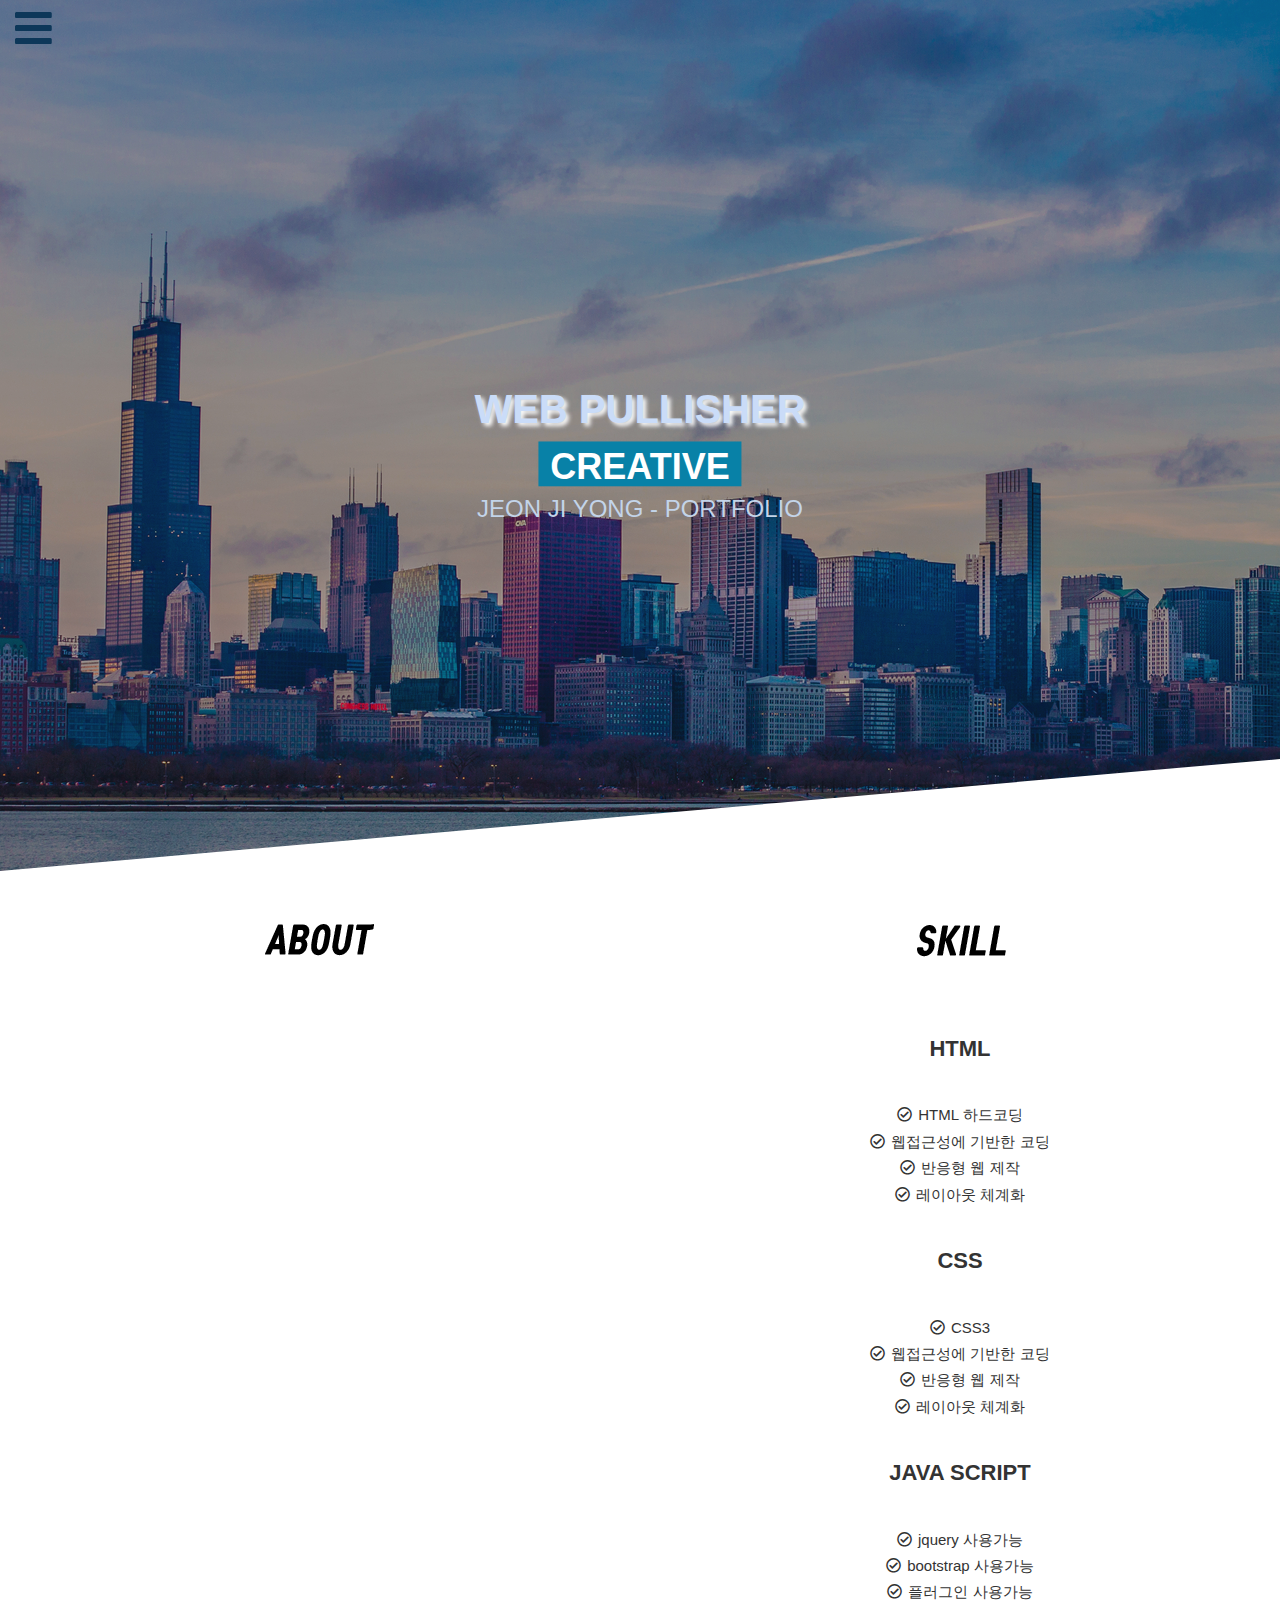
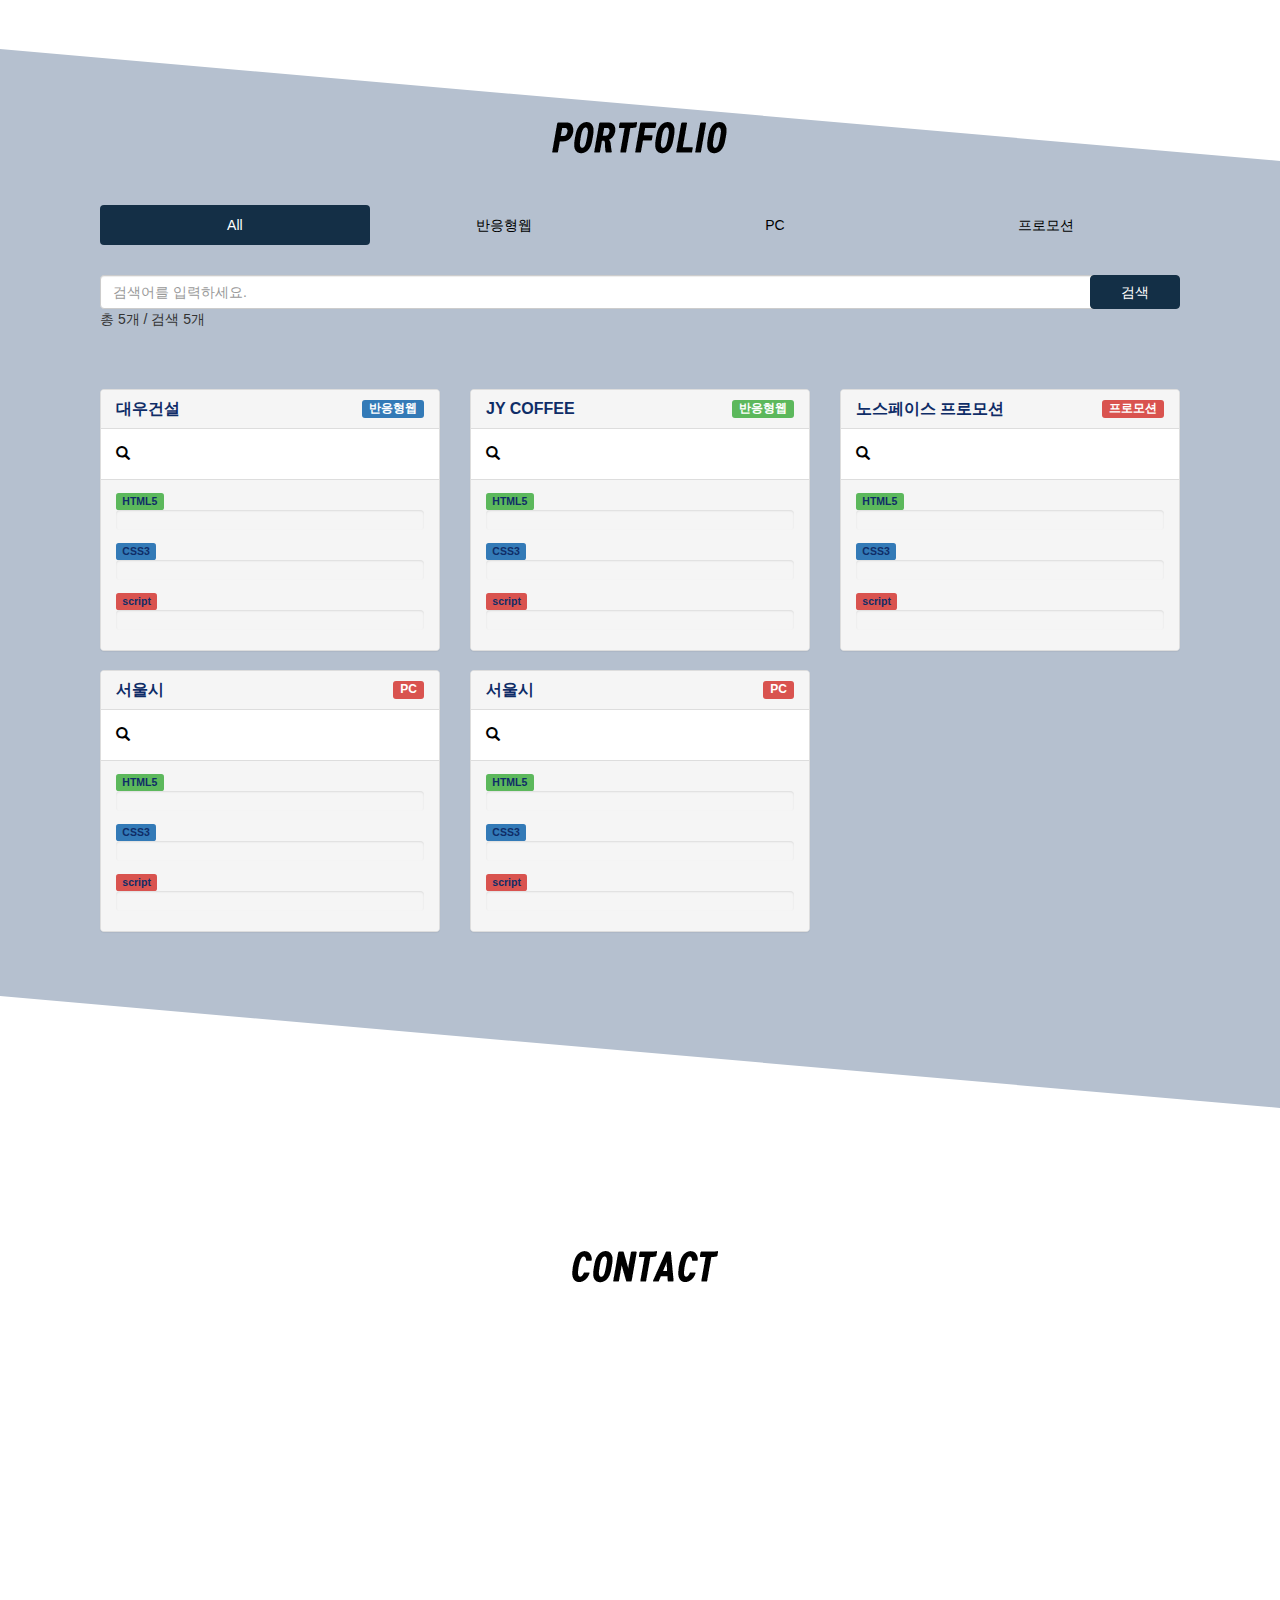
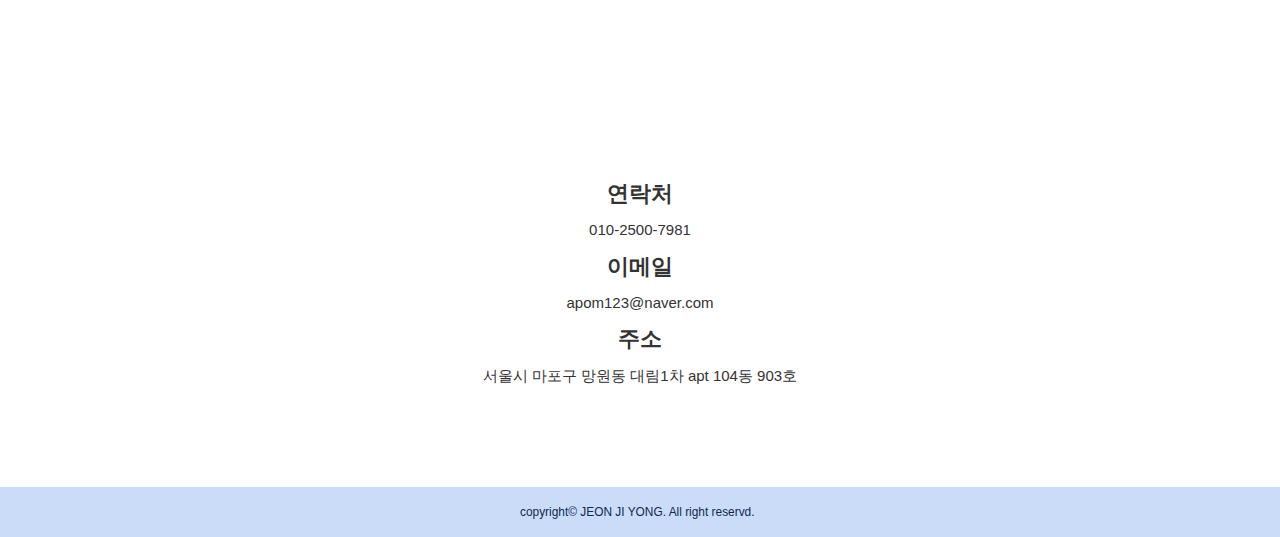
==== main/index.html @ 784a3511 "main-index add" ====
<!DOCTYPE html>
<html>

<head>
  <meta charset="utf-8">
  <meta name="viewport" content="width=device-width, initial-scale=1, minimum-scale=1, maximum-scale=1, user-scalable=no">
  <title>index</title>
  <link href="https://use.fontawesome.com/releases/v5.0.7/css/all.css" rel="stylesheet">
  <link rel="stylesheet" href="https://maxcdn.bootstrapcdn.com/bootstrap/3.3.7/css/bootstrap.min.css">
  <link rel="stylesheet" href="css/simplebar.css">
  <link rel="stylesheet" href="css/vegas.min.css">
  <link rel="stylesheet" href="css/style.css">
  <script src="js/jquery.min.js"></script>
  <script src="https://maxcdn.bootstrapcdn.com/bootstrap/3.3.7/js/bootstrap.min.js"></script>
  <script src="js/simplebar.js"></script>
  <script src="js/vegas.min.js"></script>
  <script src="js/isotope-docs.min.js"></script>
  <script src="js/style.js"></script>
</head>

<body>
  <header class="box">
      <div id="container">
      <h1>web pullisher</h1>
      <div id="flip">
        <div><div>creative</div></div>
        <div><div>stylelish</div></div>
        <div><div>systematic</div></div>
      </div>
      <h3>jeon ji yong - portfolio</h3>
    </div>
    <nav>
      <a href="#" class="menutoggle"><i class="fas fa-bars"><span class="skip">메뉴</span></i></a>
      <img src="images/jjy.png" alt="로고이미지">
      <ul>
        <li><a href="#"><img src="images/nav-1.png" alt="intro"></a></li>
        <li><a href="#"><img src="images/nav-2.png" alt="about"></a></li>
        <li><a href="#"><img src="images/nav-3.png" alt="skill"></a></li>
        <li><a href="#"><img src="images/nav-4.png" alt="portfolio"></a></li>
        <li><a href="#"><img src="images/nav-5.png" alt="contact"></a></li>
      </ul>
    </nav>
  </header>
  <section>
    <article id="about" class="art1">
      <p class="tri1"></p>
      <div class="art1-wrap">
        <div class="left">
          <h1><img src="images/art-1.png" alt="about"></h1>
          <div class="txt">

          </div>
        </div>
        <div class="right">
          <h1><img src="images/art-2.png" alt="skill"></h1>
          <div class="txt">
            <div class="html">
            <p>HTML</p>
              <ul>
                <li><i class="far fa-check-circle"></i>HTML 하드코딩</li>
                <li><i class="far fa-check-circle"></i>웹접근성에 기반한 코딩</li>
                <li><i class="far fa-check-circle"></i>반응형 웹 제작</li>
                <li><i class="far fa-check-circle"></i>레이아웃 체계화</li>
              </ul>
            </div>
            <div class="css">
            <p>CSS</p>
              <ul>
                <li><i class="far fa-check-circle"></i>CSS3</li>
                <li><i class="far fa-check-circle"></i>웹접근성에 기반한 코딩</li>
                <li><i class="far fa-check-circle"></i>반응형 웹 제작</li>
                <li><i class="far fa-check-circle"></i>레이아웃 체계화</li>
              </ul>
            </div>
            <div class="css">
            <p>JAVA SCRIPT</p>
              <ul>
                <li><i class="far fa-check-circle"></i>jquery 사용가능</li>
                <li><i class="far fa-check-circle"></i>bootstrap 사용가능</li>
                <li><i class="far fa-check-circle"></i>플러그인 사용가능</li>
              </ul>
            </div>
          </div>
        </div>
      </div>
    </article>
    <!-- about skill end======================================================  -->
    <article id="portfolio" class="art2">
      <div class="portfolio-wrap">
        <div class="main-text txt0">
          <h1><img src="images/art-3.png" alt="portfolio"></h1>
        </div>
        <!-- 포트폴리오 -->
        <div id="works">
          <ul class="nav nav-pills nav-justified">
            <li class="active" data-sort-value=""><a href="#">All</a></li>
            <li data-sort-value="[data-category=Responsive]"><a href="#">반응형웹</a></li>
            <li data-sort-value="[data-category=PC]"><a href="#">PC</a></li>
            <li data-sort-value="[data-category=promotion]"><a href="#">프로모션</a></li>
          </ul>
          <div class="search-form">
            <div class="wrap">
              <input type="text" class="quicksearch form-control" placeholder="검색어를 입력하세요."/>
            </div>
            <button id="btn-search" class="btn btn-primary">검색</button>
            <div class="count"></div>
          </div>

          <!-- works -->
          <div class="row grid work-wrap">
            <div class="col-xs-12 col-sm-12 col-md-6 col-lg-4 item" data-category="Responsive">
              <div class="panel panel-default">
                <div class="panel-heading">
                  <h3 class="panel-title">
                    <span class="title">대우건설</span>
                    <span class="label-primary label pull-right">반응형웹</span>
                  </h3>
                </div>
                <div class="panel-body">
                  <img src="" alt="" class="img-responsive">
                  <div class="box1">
                    <a href="" class="glyphicon glyphicon-search" data-src="">
                      <span class="sr-only">자세히보기</span>
                    </a>
                  </div>
                </div>
                <div class="panel-footer">
                  <ul class="list-unstyled">
                    <li>
                      <span class="label label-success">HTML5</span>
                      <div class="progress">
                        <div class="progress-bar progress-bar-success progress-bar-striped active" role="progressbar" aria-valuenow="90%" aria-valuemin="0" aria-valuemax="100"></div>
                      </div>
                    </li>
                    <li>
                      <span class="label label-primary">CSS3</span>
                      <div class="progress">
                        <div class="progress-bar progress-bar-primary progress-bar-striped active" role="progressbar" aria-valuenow="90%" aria-valuemin="0" aria-valuemax="100"></div>
                      </div>
                    </li>
                    <li>
                      <span class="label label-danger">script</span>
                      <div class="progress">
                        <div class="progress-bar progress-bar-danger progress-bar-striped active" role="progressbar" aria-valuenow="60%" aria-valuemin="0" aria-valuemax="100"></div>
                      </div>
                    </li>
                  </ul>
                </div>
              </div>
            </div>
            <div class="col-xs-12 col-sm-12 col-md-6 col-lg-4  item" data-category="reponsive">
              <div class="panel panel-default">
                <div class="panel-heading">
                  <h3 class="panel-title">
                    <span class="title">JY COFFEE</span>
                    <span class="label label-success pull-right">반응형웹</span>
                  </h3>
                </div>
                <div class="panel-body">
                  <img src="" alt="" class="img-responsive">
                  <div class="box1">
                    <a href="" class="glyphicon glyphicon-search" data-src="">
                      <span class="sr-only">자세히보기</span>
                    </a>
                  </div>
                </div>
                <div class="panel-footer">
                  <ul class="list-unstyled">
                    <li>
                      <span class="label label-success">HTML5</span>
                      <div class="progress">
                        <div class="progress-bar progress-bar-success progress-bar-striped active" role="progressbar" aria-valuenow="80%" aria-valuemin="0" aria-valuemax="100"></div>
                      </div>
                    </li>
                    <li>
                      <span class="label label-primary">CSS3</span>
                      <div class="progress">
                        <div class="progress-bar progress-bar-primary progress-bar-striped active" role="progressbar" aria-valuenow="80%" aria-valuemin="0" aria-valuemax="100"></div>
                      </div>
                    </li>
                    <li>
                      <span class="label label-danger">script</span>
                      <div class="progress">
                        <div class="progress-bar progress-bar-danger progress-bar-striped active" role="progressbar" aria-valuenow="60%" aria-valuemin="0" aria-valuemax="100"></div>
                      </div>
                    </li>
                  </ul>
                </div>
              </div>
            </div>
            <div class="col-xs-12 col-sm-12 col-md-6 col-lg-4  item" data-category="promotion">
              <div class="panel panel-default">
                <div class="panel-heading">
                  <h3 class="panel-title">
                    <span class="title">노스페이스 프로모션</span>
                    <span class="label label-danger pull-right">프로모션</span>
                  </h3>
                </div>
                <div class="panel-body">
                  <img src="" alt="" class="img-responsive">
                  <div class="box1">
                    <a href="" class="glyphicon glyphicon-search" data-src="">
                      <span class="sr-only">자세히보기</span>
                    </a>
                  </div>
                </div>
                <div class="panel-footer">
                  <ul class="list-unstyled">
                    <li>
                      <span class="label label-success">HTML5</span>
                      <div class="progress">
                        <div class="progress-bar progress-bar-success progress-bar-striped active" role="progressbar" aria-valuenow="100%" aria-valuemin="0" aria-valuemax="100"></div>
                      </div>
                    </li>
                    <li>
                      <span class="label label-primary">CSS3</span>
                      <div class="progress">
                        <div class="progress-bar progress-bar-primary progress-bar-striped active" role="progressbar" aria-valuenow="100%" aria-valuemin="0" aria-valuemax="100"></div>
                      </div>
                    </li>
                    <li>
                      <span class="label label-danger">script</span>
                      <div class="progress">
                        <div class="progress-bar progress-bar-danger progress-bar-striped active" role="progressbar" aria-valuenow="50%" aria-valuemin="0" aria-valuemax="100"></div>
                      </div>
                    </li>
                  </ul>
                </div>
              </div>
            </div>
            <div class="col-xs-12 col-sm-12 col-md-6 col-lg-4  item" data-category="PC">
              <div class="panel panel-default">
                <div class="panel-heading">
                  <h3 class="panel-title">
                    <span class="title">서울시</span>
                    <span class="label label-danger pull-right">PC</span>
                  </h3>
                </div>
                <div class="panel-body">
                  <img src="" alt="" class="img-responsive">
                  <div class="box1">
                    <a href="" class="glyphicon glyphicon-search" data-src="">
                      <span class="sr-only">자세히보기</span>
                    </a>
                  </div>
                </div>
                <div class="panel-footer">
                  <ul class="list-unstyled">
                    <li>
                      <span class="label label-success">HTML5</span>
                      <div class="progress">
                        <div class="progress-bar progress-bar-success progress-bar-striped active" role="progressbar" aria-valuenow="80%" aria-valuemin="0" aria-valuemax="100"></div>
                      </div>
                    </li>
                    <li>
                      <span class="label label-primary">CSS3</span>
                      <div class="progress">
                        <div class="progress-bar progress-bar-primary progress-bar-striped active" role="progressbar" aria-valuenow="100%" aria-valuemin="0" aria-valuemax="100"></div>
                      </div>
                    </li>
                    <li>
                      <span class="label label-danger">script</span>
                      <div class="progress">
                        <div class="progress-bar progress-bar-danger progress-bar-striped active" role="progressbar" aria-valuenow="60%" aria-valuemin="0" aria-valuemax="100"></div>
                      </div>
                    </li>
                  </ul>
                </div>
              </div>
            </div>
            <div class="col-xs-12 col-sm-12 col-md-6 col-lg-4  item" data-category="PC">
              <div class="panel panel-default">
                <div class="panel-heading">
                  <h3 class="panel-title">
                    <span class="title">서울시</span>
                    <span class="label label-danger pull-right">PC</span>
                  </h3>
                </div>
                <div class="panel-body">
                  <img src="" alt="" class="img-responsive">
                  <div class="box1">
                    <a href="" class="glyphicon glyphicon-search" data-src="">
                      <span class="sr-only">자세히보기</span>
                    </a>
                  </div>
                </div>
                <div class="panel-footer">
                  <ul class="list-unstyled">
                    <li>
                      <span class="label label-success">HTML5</span>
                      <div class="progress">
                        <div class="progress-bar progress-bar-success progress-bar-striped active" role="progressbar" aria-valuenow="80%" aria-valuemin="0" aria-valuemax="100"></div>
                      </div>
                    </li>
                    <li>
                      <span class="label label-primary">CSS3</span>
                      <div class="progress">
                        <div class="progress-bar progress-bar-primary progress-bar-striped active" role="progressbar" aria-valuenow="100%" aria-valuemin="0" aria-valuemax="100"></div>
                      </div>
                    </li>
                    <li>
                      <span class="label label-danger">script</span>
                      <div class="progress">
                        <div class="progress-bar progress-bar-danger progress-bar-striped active" role="progressbar" aria-valuenow="60%" aria-valuemin="0" aria-valuemax="100"></div>
                      </div>
                    </li>
                  </ul>
                </div>
              </div>
            </div>
          </div>
        </div>
        </div>
      </div>
    </article>
    <!-- portfolio end======================================================  -->
    <article id="contacc" class="box art3">
      <div class="main-text">
        <h1><img src="images/art-4.png" alt="contact"></h1>
      </div>
      <div class="e-mail">
        <!-- <script src="https://www.powr.io/powr.js?external-type=html"></script>
        <div class="powr-contact-form" id="8d7d68c0_1520833684"></div> -->
      </div>
       <div class="detail">
         <dl>
           <dt>연락처</dt>
           <dd>010-2500-7981</dd>
           <dt>이메일</dt>
           <dd>apom123@naver.com</dd>
           <dt>주소</dt>
           <dd>서울시 마포구 망원동 대림1차 apt 104동 903호</dd>
         </dl>
      </div>
    </article>
  </section>
    <footer>
      <small>
      copyright&copy; JEON JI YONG. All right reservd.
      </small>
    </footer>
</body>

</html>
---- main/css/simplebar.css ----
/*!
 * 
 *         SimpleBar.js - v2.5.1
 *         Scrollbars, simpler.
 *         https://grsmto.github.io/simplebar/
 *         
 *         Made by Adrien Grsmto from a fork by Jonathan Nicol
 *         Under MIT License
 *       
 */
[data-simplebar] {
    position: relative;
    z-index: 0;
    overflow: hidden;
    -webkit-overflow-scrolling: touch; /* Trigger native scrolling for mobile, if not supported, plugin is used. */
}

[data-simplebar="init"] {
    display: -webkit-box;
    display: -ms-flexbox;
    display: flex;
}

.simplebar-scroll-content {
    overflow-x: hidden;
    overflow-y: scroll;
    min-width: 100%;
    -webkit-box-sizing: content-box;
            box-sizing: content-box;
}

.simplebar-content {
    overflow-x: scroll;
    overflow-y: hidden;
    -webkit-box-sizing: border-box;
            box-sizing: border-box;
    min-height: 100%;
}

.simplebar-track {
    z-index: 1;
    position: absolute;
    right: 0;
    bottom: 0;
    width: 11px;
}

.simplebar-scrollbar {
    position: absolute;
    right: 2px;
    border-radius: 7px;
    min-height: 10px;
    width: 7px;
    opacity: 0;
    -webkit-transition: opacity 0.2s linear;
    transition: opacity 0.2s linear;
    background: black;
    background-clip: padding-box;
}

.simplebar-track:hover .simplebar-scrollbar {
    /* When hovered, remove all transitions from drag handle */
    opacity: 0.5;
    -webkit-transition: opacity 0 linear;
    transition: opacity 0 linear;
}

.simplebar-track .simplebar-scrollbar.visible {
    opacity: 0.5;
}

.simplebar-track.horizontal {
    left: 0;
    width: auto;
    height: 11px;
}

.simplebar-track.vertical {
    top: 0;
}

.horizontal.simplebar-track .simplebar-scrollbar {
    right: auto;
    top: 2px;
    height: 7px;
    min-height: 0;
    min-width: 10px;
    width: auto;
}
---- main/css/vegas.min.css ----
.vegas-overlay,.vegas-slide,.vegas-slide-inner,.vegas-timer,.vegas-wrapper{position:absolute;top:0;left:0;bottom:0;right:0;overflow:hidden;border:none;padding:0;margin:0}.vegas-overlay{opacity:.5;background:url(overlays/02.png) center center}.vegas-timer{top:auto;bottom:0;height:2px}.vegas-timer-progress{width:0;height:100%;background:#fff;-webkit-transition:width ease-out;transition:width ease-out}.vegas-timer-running .vegas-timer-progress{width:100%}.vegas-slide,.vegas-slide-inner{margin:0;padding:0;background:center center no-repeat;-webkit-transform:translateZ(0);transform:translateZ(0);will-change:transform,opacity}body .vegas-container{overflow:hidden!important;position:relative}.vegas-video{min-width:100%;min-height:100%;width:auto;height:auto}body.vegas-container{overflow:auto;position:static;z-index:-2}body.vegas-container>.vegas-overlay,body.vegas-container>.vegas-slide,body.vegas-container>.vegas-timer{position:fixed;z-index:-1}:root body.vegas-container>.vegas-overlay,:root body.vegas-container>.vegas-slide,_::full-page-media,_:future{bottom:-76px}.vegas-transition-blur,.vegas-transition-blur2{opacity:0;-webkit-filter:blur(32px);filter:blur(32px)}.vegas-transition-blur-in,.vegas-transition-blur2-in{opacity:1;-webkit-filter:blur(0);filter:blur(0)}.vegas-transition-blur2-out{opacity:0}.vegas-transition-burn,.vegas-transition-burn2{opacity:0;-webkit-filter:contrast(1000%) saturate(1000%);filter:contrast(1000%) saturate(1000%)}.vegas-transition-burn-in,.vegas-transition-burn2-in{opacity:1;-webkit-filter:contrast(100%) saturate(100%);filter:contrast(100%) saturate(100%)}.vegas-transition-burn2-out{opacity:0;-webkit-filter:contrast(1000%) saturate(1000%);filter:contrast(1000%) saturate(1000%)}.vegas-transition-fade,.vegas-transition-fade2{opacity:0}.vegas-transition-fade-in,.vegas-transition-fade2-in{opacity:1}.vegas-transition-fade2-out{opacity:0}.vegas-transition-flash,.vegas-transition-flash2{opacity:0;-webkit-filter:brightness(25);filter:brightness(25)}.vegas-transition-flash-in,.vegas-transition-flash2-in{opacity:1;-webkit-filter:brightness(1);filter:brightness(1)}.vegas-transition-flash2-out{opacity:0;-webkit-filter:brightness(25);filter:brightness(25)}.vegas-transition-negative,.vegas-transition-negative2{opacity:0;-webkit-filter:invert(100%);filter:invert(100%)}.vegas-transition-negative-in,.vegas-transition-negative2-in{opacity:1;-webkit-filter:invert(0);filter:invert(0)}.vegas-transition-negative2-out{opacity:0;-webkit-filter:invert(100%);filter:invert(100%)}.vegas-transition-slideDown,.vegas-transition-slideDown2{-webkit-transform:translateY(-100%);transform:translateY(-100%)}.vegas-transition-slideDown-in,.vegas-transition-slideDown2-in{-webkit-transform:translateY(0);transform:translateY(0)}.vegas-transition-slideDown2-out{-webkit-transform:translateY(100%);transform:translateY(100%)}.vegas-transition-slideLeft,.vegas-transition-slideLeft2{-webkit-transform:translateX(100%);transform:translateX(100%)}.vegas-transition-slideLeft-in,.vegas-transition-slideLeft2-in{-webkit-transform:translateX(0);transform:translateX(0)}.vegas-transition-slideLeft2-out,.vegas-transition-slideRight,.vegas-transition-slideRight2{-webkit-transform:translateX(-100%);transform:translateX(-100%)}.vegas-transition-slideRight-in,.vegas-transition-slideRight2-in{-webkit-transform:translateX(0);transform:translateX(0)}.vegas-transition-slideRight2-out{-webkit-transform:translateX(100%);transform:translateX(100%)}.vegas-transition-slideUp,.vegas-transition-slideUp2{-webkit-transform:translateY(100%);transform:translateY(100%)}.vegas-transition-slideUp-in,.vegas-transition-slideUp2-in{-webkit-transform:translateY(0);transform:translateY(0)}.vegas-transition-slideUp2-out{-webkit-transform:translateY(-100%);transform:translateY(-100%)}.vegas-transition-swirlLeft,.vegas-transition-swirlLeft2{-webkit-transform:scale(2) rotate(35deg);transform:scale(2) rotate(35deg);opacity:0}.vegas-transition-swirlLeft-in,.vegas-transition-swirlLeft2-in{-webkit-transform:scale(1) rotate(0);transform:scale(1) rotate(0);opacity:1}.vegas-transition-swirlLeft2-out,.vegas-transition-swirlRight,.vegas-transition-swirlRight2{-webkit-transform:scale(2) rotate(-35deg);transform:scale(2) rotate(-35deg);opacity:0}.vegas-transition-swirlRight-in,.vegas-transition-swirlRight2-in{-webkit-transform:scale(1) rotate(0);transform:scale(1) rotate(0);opacity:1}.vegas-transition-swirlRight2-out{-webkit-transform:scale(2) rotate(35deg);transform:scale(2) rotate(35deg);opacity:0}.vegas-transition-zoomIn,.vegas-transition-zoomIn2{-webkit-transform:scale(0);transform:scale(0);opacity:0}.vegas-transition-zoomIn-in,.vegas-transition-zoomIn2-in{-webkit-transform:scale(1);transform:scale(1);opacity:1}.vegas-transition-zoomIn2-out,.vegas-transition-zoomOut,.vegas-transition-zoomOut2{-webkit-transform:scale(2);transform:scale(2);opacity:0}.vegas-transition-zoomOut-in,.vegas-transition-zoomOut2-in{-webkit-transform:scale(1);transform:scale(1);opacity:1}.vegas-transition-zoomOut2-out{-webkit-transform:scale(0);transform:scale(0);opacity:0}.vegas-animation-kenburns{-webkit-animation:kenburns ease-out;animation:kenburns ease-out}@-webkit-keyframes kenburns{0%{-webkit-transform:scale(1.5);transform:scale(1.5)}100%{-webkit-transform:scale(1);transform:scale(1)}}@keyframes kenburns{0%{-webkit-transform:scale(1.5);transform:scale(1.5)}100%{-webkit-transform:scale(1);transform:scale(1)}}.vegas-animation-kenburnsDownLeft{-webkit-animation:kenburnsDownLeft ease-out;animation:kenburnsDownLeft ease-out}@-webkit-keyframes kenburnsDownLeft{0%{-webkit-transform:scale(1.5) translate(10%,-10%);transform:scale(1.5) translate(10%,-10%)}100%{-webkit-transform:scale(1) translate(0,0);transform:scale(1) translate(0,0)}}@keyframes kenburnsDownLeft{0%{-webkit-transform:scale(1.5) translate(10%,-10%);transform:scale(1.5) translate(10%,-10%)}100%{-webkit-transform:scale(1) translate(0,0);transform:scale(1) translate(0,0)}}.vegas-animation-kenburnsDownRight{-webkit-animation:kenburnsDownRight ease-out;animation:kenburnsDownRight ease-out}@-webkit-keyframes kenburnsDownRight{0%{-webkit-transform:scale(1.5) translate(-10%,-10%);transform:scale(1.5) translate(-10%,-10%)}100%{-webkit-transform:scale(1) translate(0,0);transform:scale(1) translate(0,0)}}@keyframes kenburnsDownRight{0%{-webkit-transform:scale(1.5) translate(-10%,-10%);transform:scale(1.5) translate(-10%,-10%)}100%{-webkit-transform:scale(1) translate(0,0);transform:scale(1) translate(0,0)}}.vegas-animation-kenburnsDown{-webkit-animation:kenburnsDown ease-out;animation:kenburnsDown ease-out}@-webkit-keyframes kenburnsDown{0%{-webkit-transform:scale(1.5) translate(0,-10%);transform:scale(1.5) translate(0,-10%)}100%{-webkit-transform:scale(1) translate(0,0);transform:scale(1) translate(0,0)}}@keyframes kenburnsDown{0%{-webkit-transform:scale(1.5) translate(0,-10%);transform:scale(1.5) translate(0,-10%)}100%{-webkit-transform:scale(1) translate(0,0);transform:scale(1) translate(0,0)}}.vegas-animation-kenburnsLeft{-webkit-animation:kenburnsLeft ease-out;animation:kenburnsLeft ease-out}@-webkit-keyframes kenburnsLeft{0%{-webkit-transform:scale(1.5) translate(10%,0);transform:scale(1.5) translate(10%,0)}100%{-webkit-transform:scale(1) translate(0,0);transform:scale(1) translate(0,0)}}@keyframes kenburnsLeft{0%{-webkit-transform:scale(1.5) translate(10%,0);transform:scale(1.5) translate(10%,0)}100%{-webkit-transform:scale(1) translate(0,0);transform:scale(1) translate(0,0)}}.vegas-animation-kenburnsRight{-webkit-animation:kenburnsRight ease-out;animation:kenburnsRight ease-out}@-webkit-keyframes kenburnsRight{0%{-webkit-transform:scale(1.5) translate(-10%,0);transform:scale(1.5) translate(-10%,0)}100%{-webkit-transform:scale(1) translate(0,0);transform:scale(1) translate(0,0)}}@keyframes kenburnsRight{0%{-webkit-transform:scale(1.5) translate(-10%,0);transform:scale(1.5) translate(-10%,0)}100%{-webkit-transform:scale(1) translate(0,0);transform:scale(1) translate(0,0)}}.vegas-animation-kenburnsUpLeft{-webkit-animation:kenburnsUpLeft ease-out;animation:kenburnsUpLeft ease-out}@-webkit-keyframes kenburnsUpLeft{0%{-webkit-transform:scale(1.5) translate(10%,10%);transform:scale(1.5) translate(10%,10%)}100%{-webkit-transform:scale(1) translate(0,0);transform:scale(1) translate(0,0)}}@keyframes kenburnsUpLeft{0%{-webkit-transform:scale(1.5) translate(10%,10%);transform:scale(1.5) translate(10%,10%)}100%{-webkit-transform:scale(1) translate(0,0);transform:scale(1) translate(0,0)}}.vegas-animation-kenburnsUpRight{-webkit-animation:kenburnsUpRight ease-out;animation:kenburnsUpRight ease-out}@-webkit-keyframes kenburnsUpRight{0%{-webkit-transform:scale(1.5) translate(-10%,10%);transform:scale(1.5) translate(-10%,10%)}100%{-webkit-transform:scale(1) translate(0,0);transform:scale(1) translate(0,0)}}@keyframes kenburnsUpRight{0%{-webkit-transform:scale(1.5) translate(-10%,10%);transform:scale(1.5) translate(-10%,10%)}100%{-webkit-transform:scale(1) translate(0,0);transform:scale(1) translate(0,0)}}.vegas-animation-kenburnsUp{-webkit-animation:kenburnsUp ease-out;animation:kenburnsUp ease-out}@-webkit-keyframes kenburnsUp{0%{-webkit-transform:scale(1.5) translate(0,10%);transform:scale(1.5) translate(0,10%)}100%{-webkit-transform:scale(1) translate(0,0);transform:scale(1) translate(0,0)}}@keyframes kenburnsUp{0%{-webkit-transform:scale(1.5) translate(0,10%);transform:scale(1.5) translate(0,10%)}100%{-webkit-transform:scale(1) translate(0,0);transform:scale(1) translate(0,0)}}
/*# sourceMappingURL=vegas.min.css.map */
---- main/css/style.css ----
/* common==================================================================== */
*{margin: 0; padding: 0;}
li{list-style: none;}
a{text-decoration: none; list-style: none; color: #000;}
.skip{font-size: 0;text-indent: -99999px;position: absolute;left: -99999px;}
.box{height: 100vh;}
.main-text{
 position: absolute;
 left: 50%;
 transform: translateX(-50%);
 top: 30px;
}
dd{margin: 0;}
/* header================================================================ */
header{background-image:url(../images/bg5.jpg);}
header::before{
  content:'';
  position: absolute;
  top: 0;
  left: 0;
  bottom: 0;
  right: 0;
  background: rgba(19, 20, 20, 0.30);
}
header .menutoggle{
    font-size: 3em;
    color: #0d3759;
    position: absolute;
    left: 315px;}
header h1{
    font-weight: bold;
    font-size: 40px;
    color: #cadcf8;
    text-shadow: 3px 3px 4px #fff;}
header h3{color: #c3d4e9;margin-top: 5px;}

header nav{
  position: fixed;
  height: 100vh;
  width: 300px;
  background: #ebedf2;
  z-index: 101;
  margin-left: -300px;
}
#container {
  color:#999;
  text-transform: uppercase;
  font-size:36px;
  font-weight:bold;
  /* padding-top:200px; */
  position: absolute;
  top: 50%;
  left: 50%;
  transform: translate(-50%,-50%);
  /* width:100%;
  bottom:45%; */
  display:block;
  text-align: center;
}

#flip {
  height:50px;
  overflow:hidden;
}

#flip > div > div {
  color:#fff;
  padding:0px 12px;
  height:45px;
  margin-bottom:45px;
  display:inline-block;
}

#flip div:first-child {
  animation: show 5s linear infinite;
}

#flip div div {
  background:#1a3a70;
}
#flip div:first-child div {
  background:#0881a7;
}
#flip div:last-child div {
  background:#185fd9;
}

@keyframes show {
  0% {margin-top:-270px;}
  5% {margin-top:-180px;}
  33% {margin-top:-180px;}
  38% {margin-top:-90px;}
  66% {margin-top:-90px;}
  71% {margin-top:0px;}
  99.99% {margin-top:0px;}
  100% {margin-top:-270px;}
}

header nav > img{
  position: absolute;
  left: 50%;
  transform: translateX(-50%);
  top: 130px;
}
header nav ul{
  text-align: center;
  position: relative;
    top: 30%;
  }
header nav ul li{height: 80px; line-height: 80px;}
.toggle{margin-left: 0px;}

/* header end=============================================================== */

/* about skill  ===================================================================*/
.art1{position: relative;
   transform: skewY(-5deg) translateY(-95px);
    background: #fff;
  }
/* .tri1{ z-index: 100; background: url(../images/bgtop1.png) no-repeat;} */
.art1 .art1-wrap{overflow-x: hidden; text-align: center; transform: skewY(5deg);}
.art1 .art1-wrap h1{margin-top: 100px;}
.art1 .art1-wrap .left{float: left; width: 50%; height: 100vh;}
.art1 .art1-wrap .right{float: left; width: 50%; height: 100vh;}
.art1 .art1-wrap .right .txt{margin-top: 70px;}
.art1 .art1-wrap .right .txt div p{font-size: 22px; font-weight: bold;}
.art1 .art1-wrap .right .txt ul{margin: 40px 0 40px 0;}
.art1 .art1-wrap .right .txt ul li{font-size: 15px; margin-bottom:5px;}
.art1 .art1-wrap .right .txt ul li i{margin-right: 6px;}
/* about end=================================================================*/

/* fortfolio  ===============================================================*/
.art2{position: relative; background: #b5c0cf;; transform:skewY(5deg) translateY(-135px)}
.portfolio-wrap{width: 100%; height: 100%; transform: skewY(-5deg);}
.txt0{top: -10px;}
.nav-pills>li.active>a, .nav-pills>li.active>a:focus, .nav-pills>li.active>a:hover{background-color: #142f46;}
.btn-primary {
    color: #fff;
    background-color: #132f46;
    border-color: #132f46;
}
#works{padding: 100px; margin-top: 30px;}
.search-form{position: relative; margin-top: 30px;}
.search-form #btn-search{position: absolute; z-index: 10; top: 0; right: 0;}
.work-wrap{padding-top: 60px;}
.work-wrap .item span:nth-of-type(1){font-weight: bold; color: #0f2d67;}
.progress{margin-bottom: 10px;}
.btn{padding: 6px 30px;}
.form-control{padding-right: 100px;}
/* fortfolio end=============================================================*/

/* contacc  =================================================================*/
.art3{position: relative;}
.art3 .detail{
  position: absolute;
  bottom: 9%;
  left: 50%;
  transform: translateX(-50%);
}
.art3 .email{position: absolute; top: 50%; left: 50%; transform: translate(-50%,-50%);}
.art3 .detail dl{text-align: center;}
.art3 .detail dl dt{font-size: 22px;}
.art3 .detail dl dd{font-size: 15px; margin: 10px 0;}
/* contacc end===============================================================*/

/* footer====================================================================*/
footer{height: 50px; background: #cadcf8;}
footer small{
    color: #0f2a4e;
    width: 240px;
    margin: auto;
    display: block;
    line-height: 50px;
  }
/* footer end-===============================================================*/


/* 미디어 쿼리  */
@media (max-width: 768px){
  .art1{position: relative;}
  .art1 .art1-wrap{overflow-x: hidden; text-align: center;}
  .art1 .art1-wrap h1{margin-top: 55px;}
  .art1 .art1-wrap .left{float: inherit; width: 100%; height: 100vh;}



  .art1 .art1-wrap .right{float: inherit; width: 100%; height: 100vh;}
  .art1 .art1-wrap .right .txt{margin-top: 70px;}
  .art1 .art1-wrap .right .txt div p{font-size: 22px; font-weight: bold;}
  .art1 .art1-wrap .right .txt ul{margin: 40px 0 40px 0;}
  .art1 .art1-wrap .right .txt ul li{font-size: 15px; margin-bottom:5px;}
  .art1 .art1-wrap .right .txt ul li i{margin-right: 6px;}


}
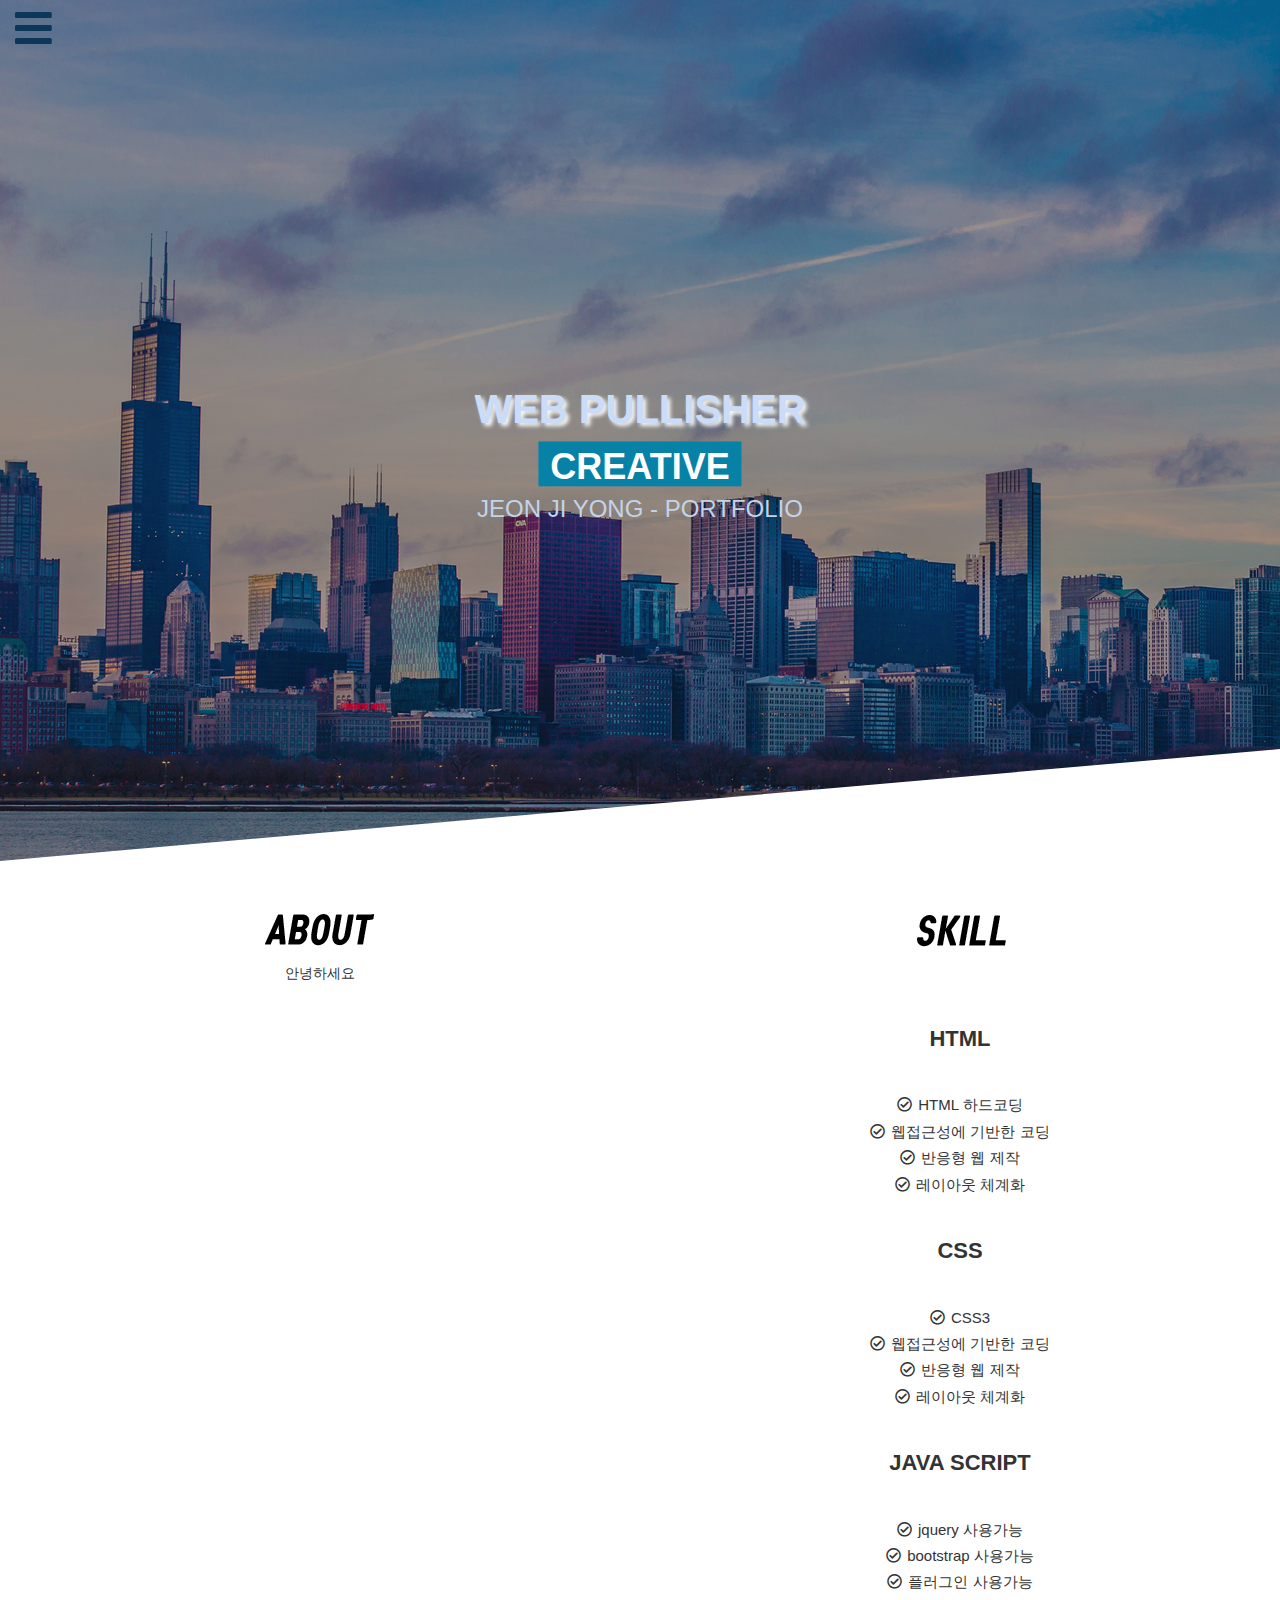
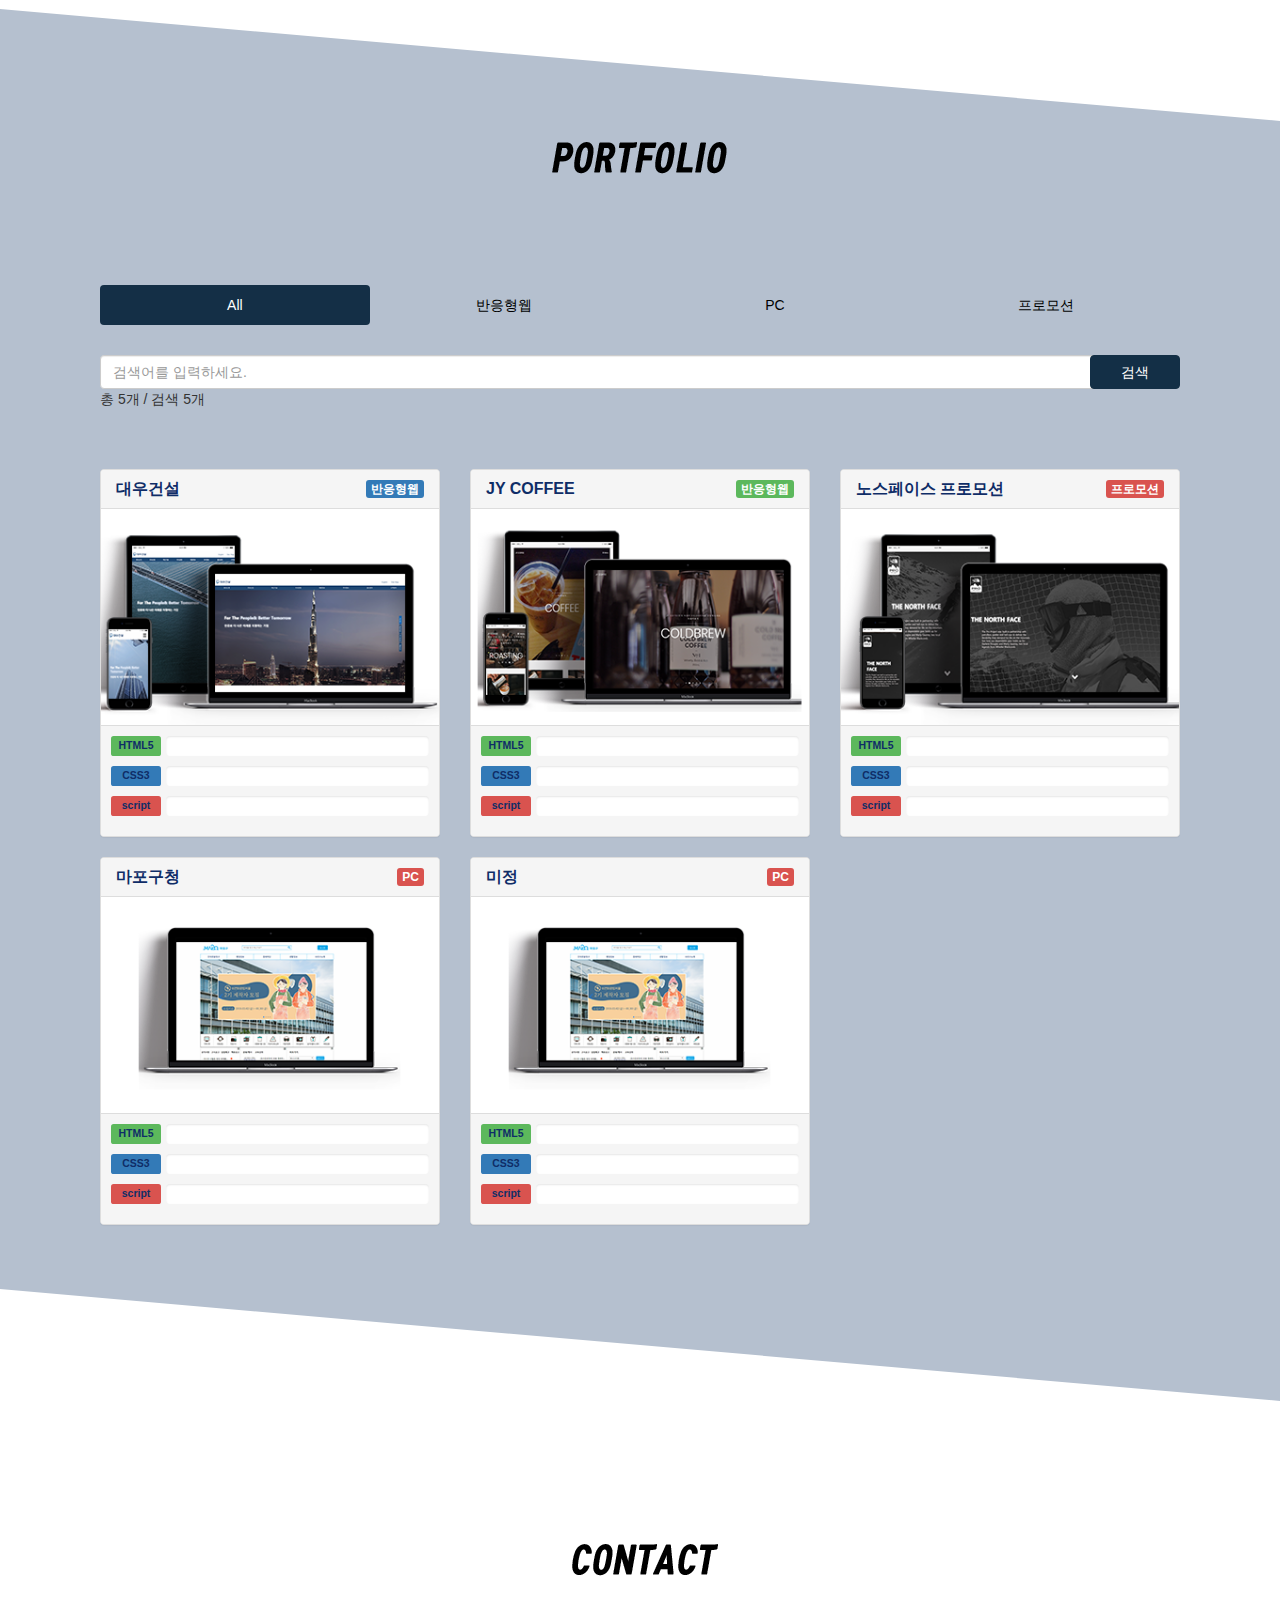
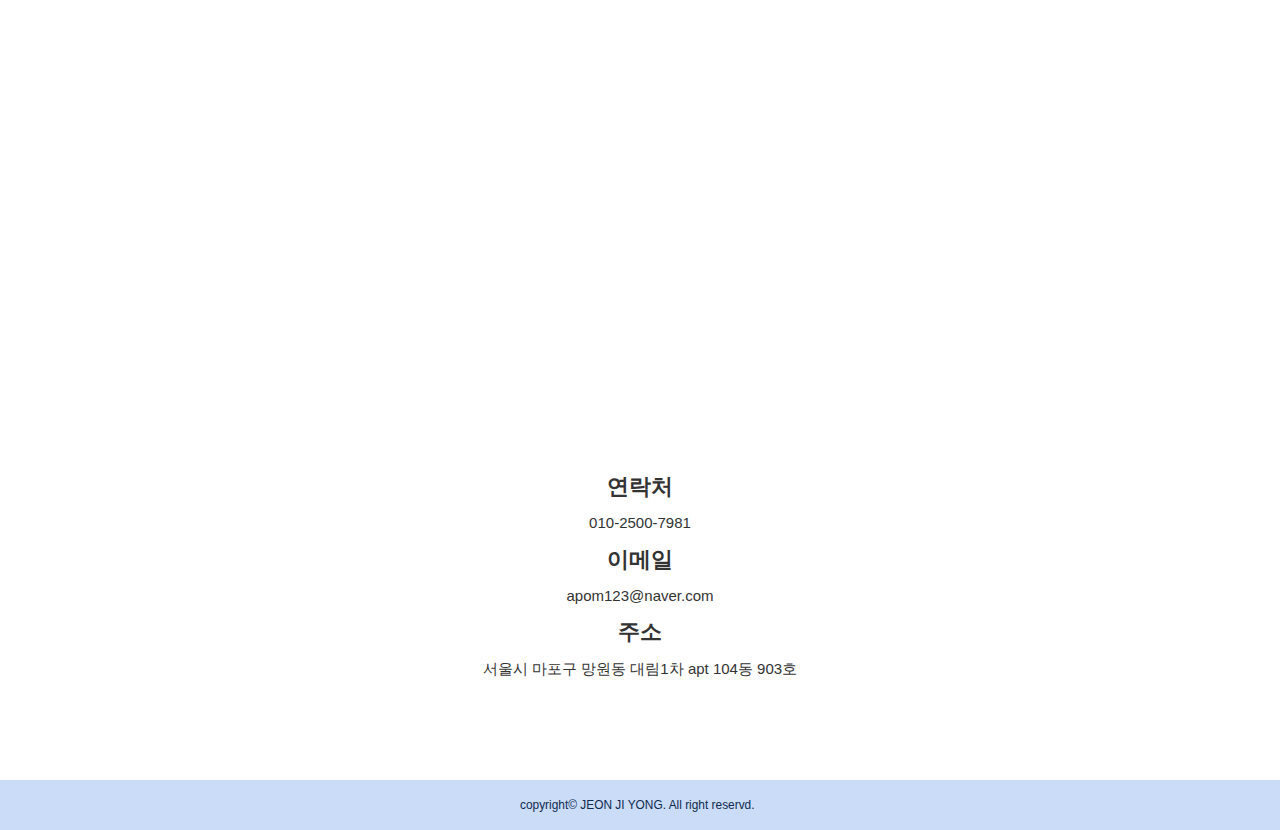
==== commit fca25332: "adit" ====
--- a/main/index.html
+++ b/main/index.html
@@ -8,24 +8,26 @@
   <link href="https://use.fontawesome.com/releases/v5.0.7/css/all.css" rel="stylesheet">
   <link rel="stylesheet" href="https://maxcdn.bootstrapcdn.com/bootstrap/3.3.7/css/bootstrap.min.css">
   <link rel="stylesheet" href="css/simplebar.css">
+  <link rel="stylesheet" href="css/animate.css">
   <link rel="stylesheet" href="css/vegas.min.css">
   <link rel="stylesheet" href="css/style.css">
   <script src="js/jquery.min.js"></script>
   <script src="https://maxcdn.bootstrapcdn.com/bootstrap/3.3.7/js/bootstrap.min.js"></script>
   <script src="js/simplebar.js"></script>
+  <script src="js/wow.min.js"></script>
   <script src="js/vegas.min.js"></script>
   <script src="js/isotope-docs.min.js"></script>
   <script src="js/style.js"></script>
 </head>
 
 <body>
-  <header class="box">
-      <div id="container">
+  <header class="box1" id="header1">
+    <div id="container">
       <h1>web pullisher</h1>
       <div id="flip">
         <div><div>creative</div></div>
         <div><div>stylelish</div></div>
-        <div><div>systematic</div></div>
+        <div><div>passionate</div></div>
       </div>
       <h3>jeon ji yong - portfolio</h3>
     </div>
@@ -33,25 +35,24 @@
       <a href="#" class="menutoggle"><i class="fas fa-bars"><span class="skip">메뉴</span></i></a>
       <img src="images/jjy.png" alt="로고이미지">
       <ul>
-        <li><a href="#"><img src="images/nav-1.png" alt="intro"></a></li>
-        <li><a href="#"><img src="images/nav-2.png" alt="about"></a></li>
-        <li><a href="#"><img src="images/nav-3.png" alt="skill"></a></li>
-        <li><a href="#"><img src="images/nav-4.png" alt="portfolio"></a></li>
-        <li><a href="#"><img src="images/nav-5.png" alt="contact"></a></li>
+        <li><a href="#header1"><img src="images/nav-1.png" alt="intro"></a></li>
+        <li><a href="#about"><img src="images/nav-2.png" alt="about"></a></li>
+        <li><a href="#about"><img src="images/nav-3.png" alt="skill"></a></li>
+        <li><a href="#portfolio"><img src="images/nav-4.png" alt="portfolio"></a></li>
+        <li><a href="#contacc"><img src="images/nav-5.png" alt="contact"></a></li>
       </ul>
     </nav>
   </header>
   <section>
     <article id="about" class="art1">
-      <p class="tri1"></p>
       <div class="art1-wrap">
-        <div class="left">
+        <div class="left wow slideInLeft">
           <h1><img src="images/art-1.png" alt="about"></h1>
           <div class="txt">
-
+            <p>안녕하세요</p>
           </div>
         </div>
-        <div class="right">
+        <div class="right wow slideInRight">
           <h1><img src="images/art-2.png" alt="skill"></h1>
           <div class="txt">
             <div class="html">
@@ -117,9 +118,9 @@
                   </h3>
                 </div>
                 <div class="panel-body">
-                  <img src="" alt="" class="img-responsive">
-                  <div class="box1">
-                    <a href="" class="glyphicon glyphicon-search" data-src="">
+                  <img src="images/daewoo-fb1.png" alt="대우건설리뉴얼이미지" class="img-responsive">
+                  <div class="box">
+                    <a href="#" class="glyphicon glyphicon-search " data-src="">
                       <span class="sr-only">자세히보기</span>
                     </a>
                   </div>
@@ -157,8 +158,8 @@
                   </h3>
                 </div>
                 <div class="panel-body">
-                  <img src="" alt="" class="img-responsive">
-                  <div class="box1">
+                  <img src="images/coffee-fb1.png" alt="jy-coffee반응형웹" class="img-responsive">
+                  <div class="box">
                     <a href="" class="glyphicon glyphicon-search" data-src="">
                       <span class="sr-only">자세히보기</span>
                     </a>
@@ -197,9 +198,9 @@
                   </h3>
                 </div>
                 <div class="panel-body">
-                  <img src="" alt="" class="img-responsive">
-                  <div class="box1">
-                    <a href="" class="glyphicon glyphicon-search" data-src="">
+                  <img src="images/northface-fb1.png" alt="노스페이스프로모션이미지" class="img-responsive">
+                  <div class="box">
+                    <a href="" class="glyphicon glyphicon-search " data-src="">
                       <span class="sr-only">자세히보기</span>
                     </a>
                   </div>
@@ -232,14 +233,14 @@
               <div class="panel panel-default">
                 <div class="panel-heading">
                   <h3 class="panel-title">
-                    <span class="title">서울시</span>
+                    <span class="title">마포구청</span>
                     <span class="label label-danger pull-right">PC</span>
                   </h3>
                 </div>
                 <div class="panel-body">
-                  <img src="" alt="" class="img-responsive">
-                  <div class="box1">
-                    <a href="" class="glyphicon glyphicon-search" data-src="">
+                  <img src="images/mapo-fb1.png" alt="마포구청이미지" class="img-responsive">
+                  <div class="box">
+                    <a href="" class="glyphicon glyphicon-search " data-src="">
                       <span class="sr-only">자세히보기</span>
                     </a>
                   </div>
@@ -272,14 +273,14 @@
               <div class="panel panel-default">
                 <div class="panel-heading">
                   <h3 class="panel-title">
-                    <span class="title">서울시</span>
+                    <span class="title">미정</span>
                     <span class="label label-danger pull-right">PC</span>
                   </h3>
                 </div>
                 <div class="panel-body">
-                  <img src="" alt="" class="img-responsive">
-                  <div class="box1">
-                    <a href="" class="glyphicon glyphicon-search" data-src="">
+                  <img src="images/mapo-fb1.png" alt="미정이미지" class="img-responsive">
+                  <div class="box">
+                    <a href="" class="glyphicon glyphicon-search " data-src="">
                       <span class="sr-only">자세히보기</span>
                     </a>
                   </div>
@@ -314,7 +315,7 @@
       </div>
     </article>
     <!-- portfolio end======================================================  -->
-    <article id="contacc" class="box art3">
+    <article id="contacc" class="box1 art3">
       <div class="main-text">
         <h1><img src="images/art-4.png" alt="contact"></h1>
       </div>
--- a/main/css/style.css
+++ b/main/css/style.css
@@ -1,9 +1,10 @@
 /* common==================================================================== */
 *{margin: 0; padding: 0;}
 li{list-style: none;}
-a{text-decoration: none; list-style: none; color: #000;}
+a{text-decoration: none !important; list-style: none; color: #000;}
+a:hover{color: inherit;}
 .skip{font-size: 0;text-indent: -99999px;position: absolute;left: -99999px;}
-.box{height: 100vh;}
+.box1{height: 100vh;}
 .main-text{
  position: absolute;
  left: 50%;
@@ -82,7 +83,7 @@
   background:#0881a7;
 }
 #flip div:last-child div {
-  background:#185fd9;
+  background:#ad370b;
 }
 
 @keyframes show {
@@ -132,14 +133,43 @@
 /* fortfolio  ===============================================================*/
 .art2{position: relative; background: #b5c0cf;; transform:skewY(5deg) translateY(-135px)}
 .portfolio-wrap{width: 100%; height: 100%; transform: skewY(-5deg);}
-.txt0{top: -10px;}
+.txt0{top: 50px;}
 .nav-pills>li.active>a, .nav-pills>li.active>a:focus, .nav-pills>li.active>a:hover{background-color: #142f46;}
 .btn-primary {
     color: #fff;
     background-color: #132f46;
     border-color: #132f46;
 }
-#works{padding: 100px; margin-top: 30px;}
+#works{padding: 100px; padding-top: 220px;}
+#works .list-unstyled li:last-child .progress{margin-bottom:0;}
+#works .list-unstyled .label{position: absolute; line-height: 15px; width:50px;}
+#works .list-unstyled .progress{margin-left:55px; margin-bottom: 10px; background-color: #ffffff;}
+#works > .row {min-height: 300px;}
+#works .progress-bar{width:0%; transition: none;}
+
+#works .panel-body{padding: 0; overflow: hidden; position: relative;}
+#works .panel-body img{ transition: 1s;}
+#works .panel-body:hover img{transform: scale(1.2);}
+#works .panel-body:hover .box{display: block; transition: a1l 0.5s;}
+#works .panel-footer{padding: 10px;}
+#works .panel-heading .label{padding: 3px 5px;}
+#works .box{
+    display: none;
+    position: absolute;
+    top: 50%;
+    left: 50%;
+    transform: translate(-50%, -50%);
+    color: #fff;
+    font-size: 33px;
+    text-shadow: 0 0 8px #f9fff9;
+    background: #ffffff54;
+    padding: 20px;
+    border-radius: 10px;
+    text-decoration: none;
+}
+.glyphicon{color: #fff;}
+
+#works img{margin: auto;}
 .search-form{position: relative; margin-top: 30px;}
 .search-form #btn-search{position: absolute; z-index: 10; top: 0; right: 0;}
 .work-wrap{padding-top: 60px;}
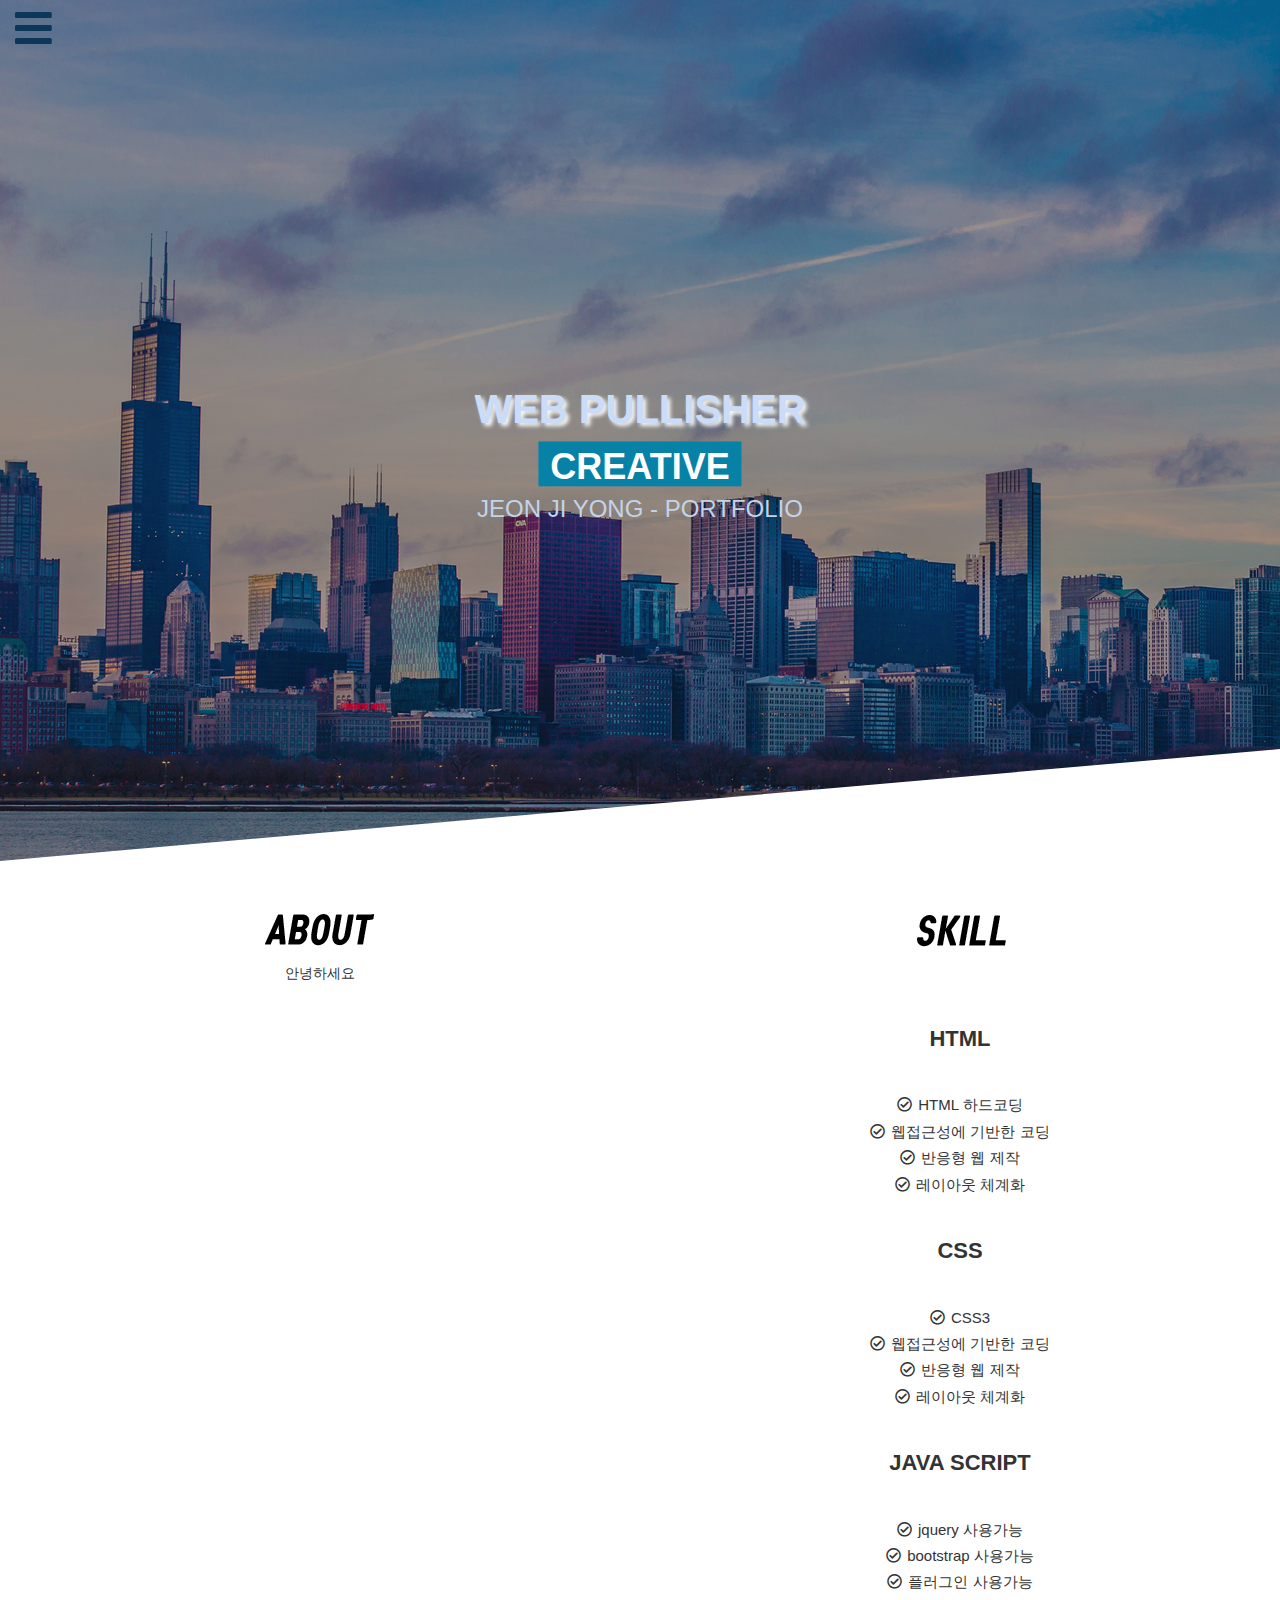
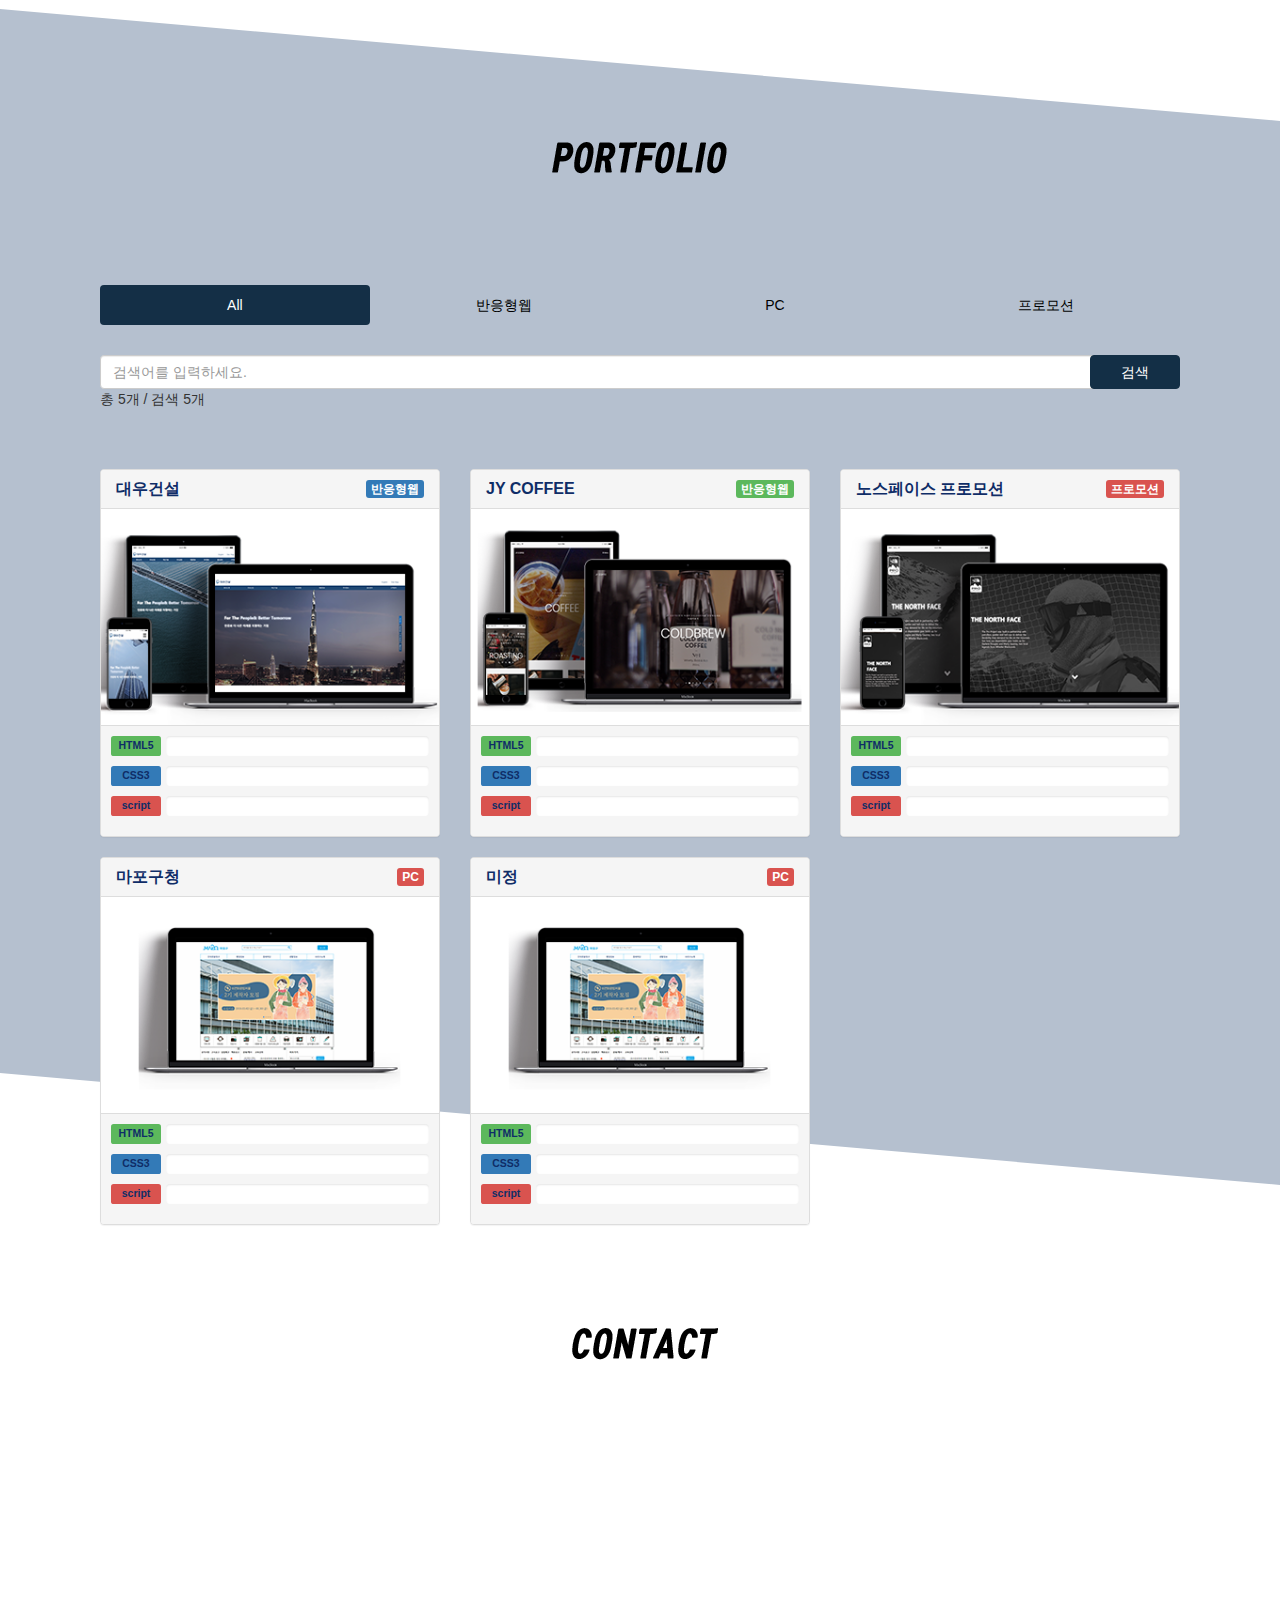
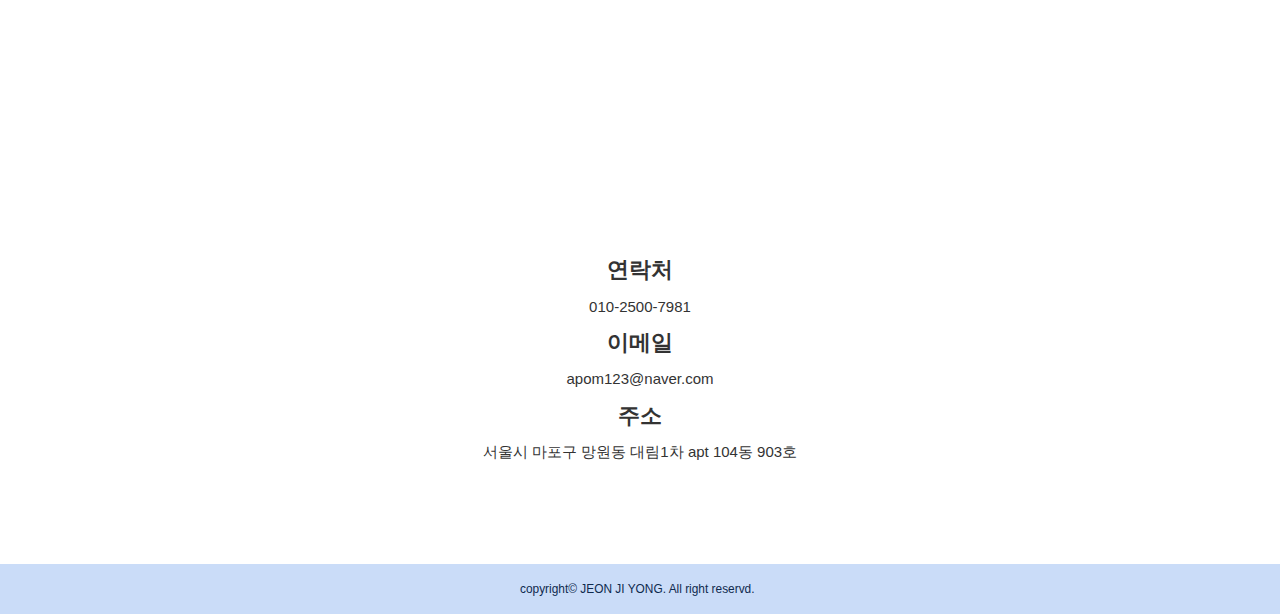
==== commit 913b6562: "adit" ====
--- a/main/index.html
+++ b/main/index.html
@@ -320,8 +320,8 @@
         <h1><img src="images/art-4.png" alt="contact"></h1>
       </div>
       <div class="e-mail">
-        <!-- <script src="https://www.powr.io/powr.js?external-type=html"></script>
-        <div class="powr-contact-form" id="8d7d68c0_1520833684"></div> -->
+        <script src="https://www.powr.io/powr.js?external-type=html"></script>
+        <div class="powr-contact-form" id="8d7d68c0_1520833684"></div>
       </div>
        <div class="detail">
          <dl>
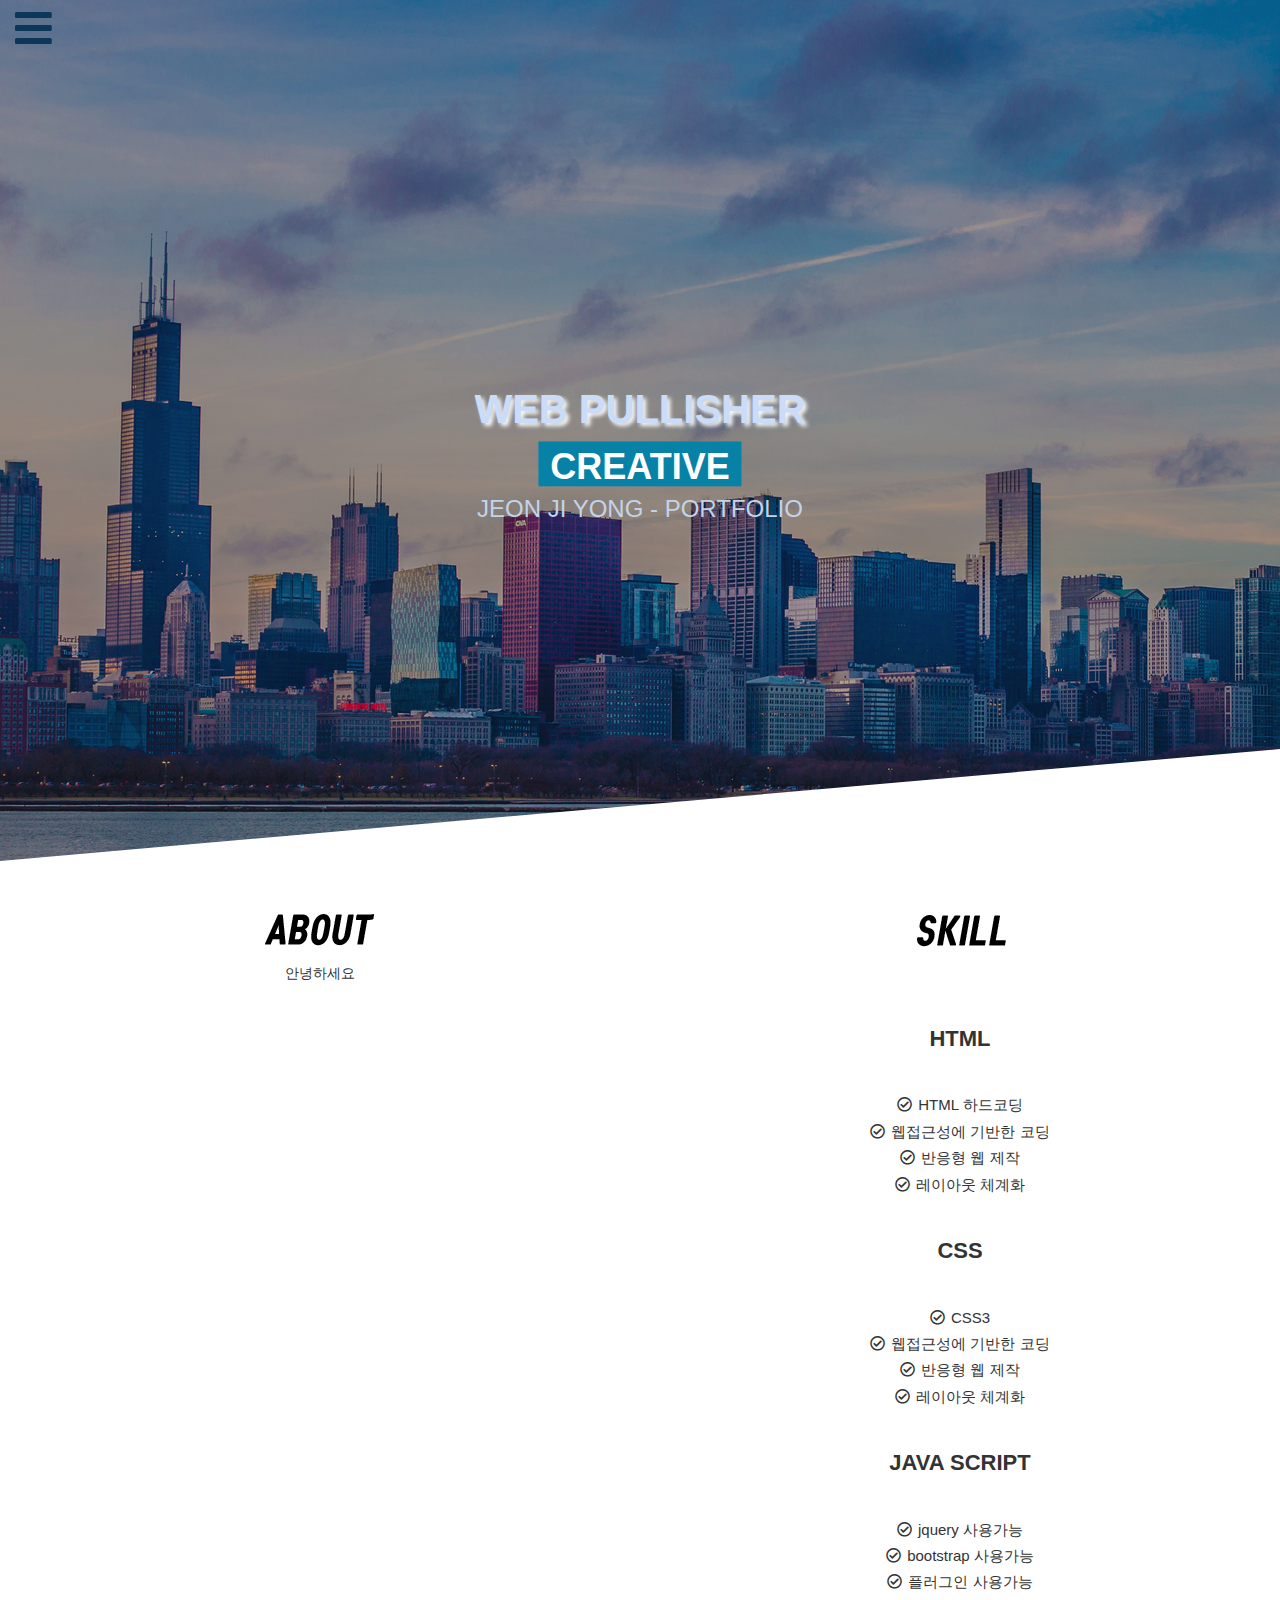
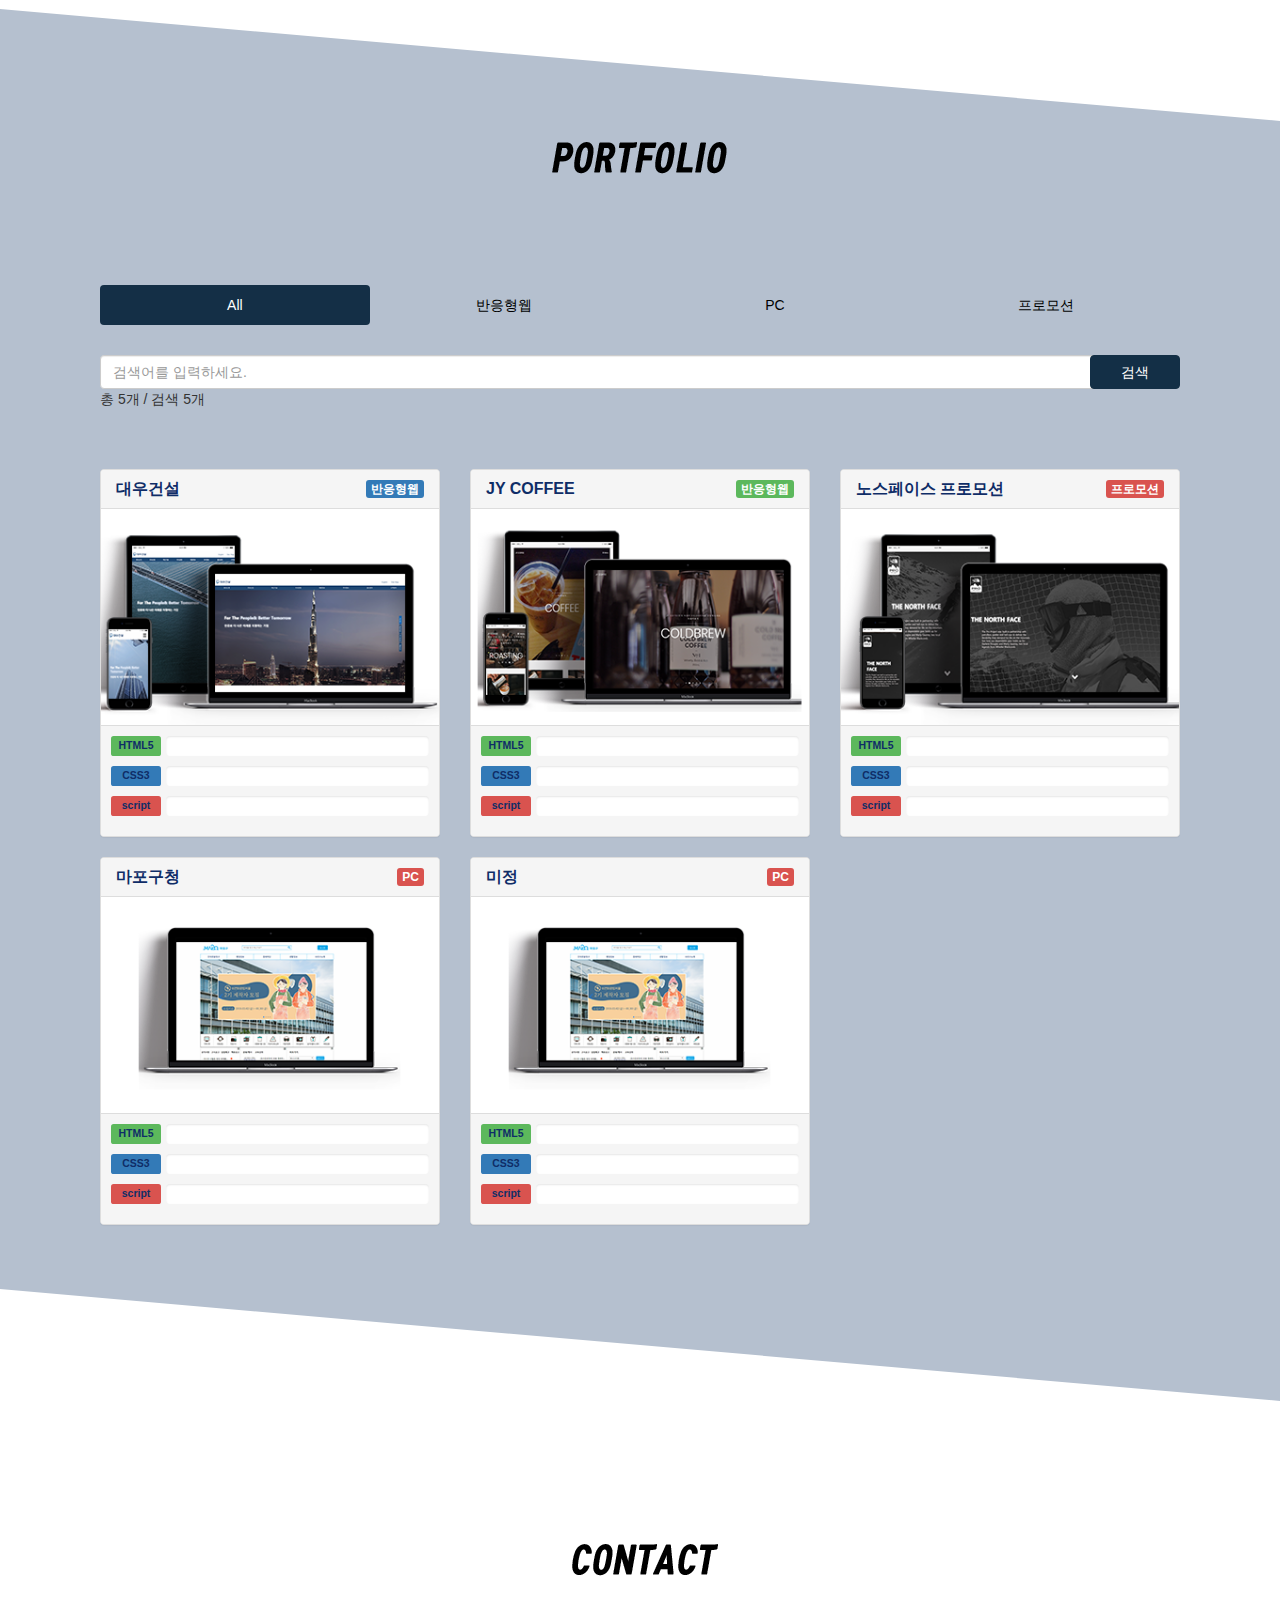
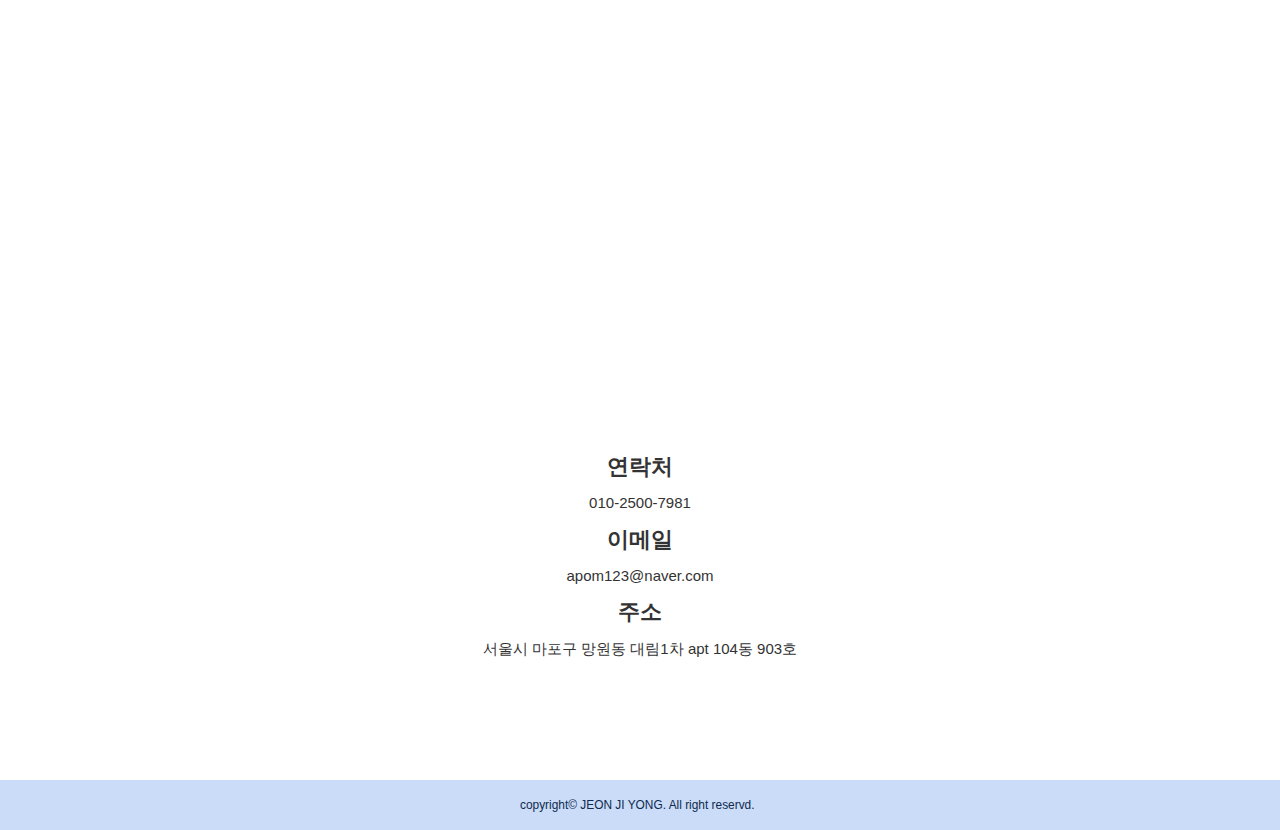
==== commit a66a64b2: "dd" ====
--- a/main/index.html
+++ b/main/index.html
@@ -120,7 +120,7 @@
                 <div class="panel-body">
                   <img src="images/daewoo-fb1.png" alt="대우건설리뉴얼이미지" class="img-responsive">
                   <div class="box">
-                    <a href="#" class="glyphicon glyphicon-search " data-src="">
+                    <a href="https://jeonjiyong.github.io/daewoo/" class="glyphicon glyphicon-search " data-src="">
                       <span class="sr-only">자세히보기</span>
                     </a>
                   </div>
@@ -160,7 +160,7 @@
                 <div class="panel-body">
                   <img src="images/coffee-fb1.png" alt="jy-coffee반응형웹" class="img-responsive">
                   <div class="box">
-                    <a href="" class="glyphicon glyphicon-search" data-src="">
+                    <a href="https://jeonjiyong.github.io/jycoffee/" class="glyphicon glyphicon-search" data-src="">
                       <span class="sr-only">자세히보기</span>
                     </a>
                   </div>
@@ -200,7 +200,7 @@
                 <div class="panel-body">
                   <img src="images/northface-fb1.png" alt="노스페이스프로모션이미지" class="img-responsive">
                   <div class="box">
-                    <a href="" class="glyphicon glyphicon-search " data-src="">
+                    <a href="https://jeonjiyong.github.io/northface/" class="glyphicon glyphicon-search " data-src="">
                       <span class="sr-only">자세히보기</span>
                     </a>
                   </div>
@@ -240,7 +240,7 @@
                 <div class="panel-body">
                   <img src="images/mapo-fb1.png" alt="마포구청이미지" class="img-responsive">
                   <div class="box">
-                    <a href="" class="glyphicon glyphicon-search " data-src="">
+                    <a href="https://jeonjiyong.github.io/mapogu/" class="glyphicon glyphicon-search " data-src="">
                       <span class="sr-only">자세히보기</span>
                     </a>
                   </div>
--- a/main/css/style.css
+++ b/main/css/style.css
@@ -187,8 +187,8 @@
   left: 50%;
   transform: translateX(-50%);
 }
-.art3 .email{position: absolute; top: 50%; left: 50%; transform: translate(-50%,-50%);}
-.art3 .detail dl{text-align: center;}
+.art3 .e-mail{padding: 130px;}
+.art3 .detail dl{text-align: center; margin-bottom: 40px;}
 .art3 .detail dl dt{font-size: 22px;}
 .art3 .detail dl dd{font-size: 15px; margin: 10px 0;}
 /* contacc end===============================================================*/
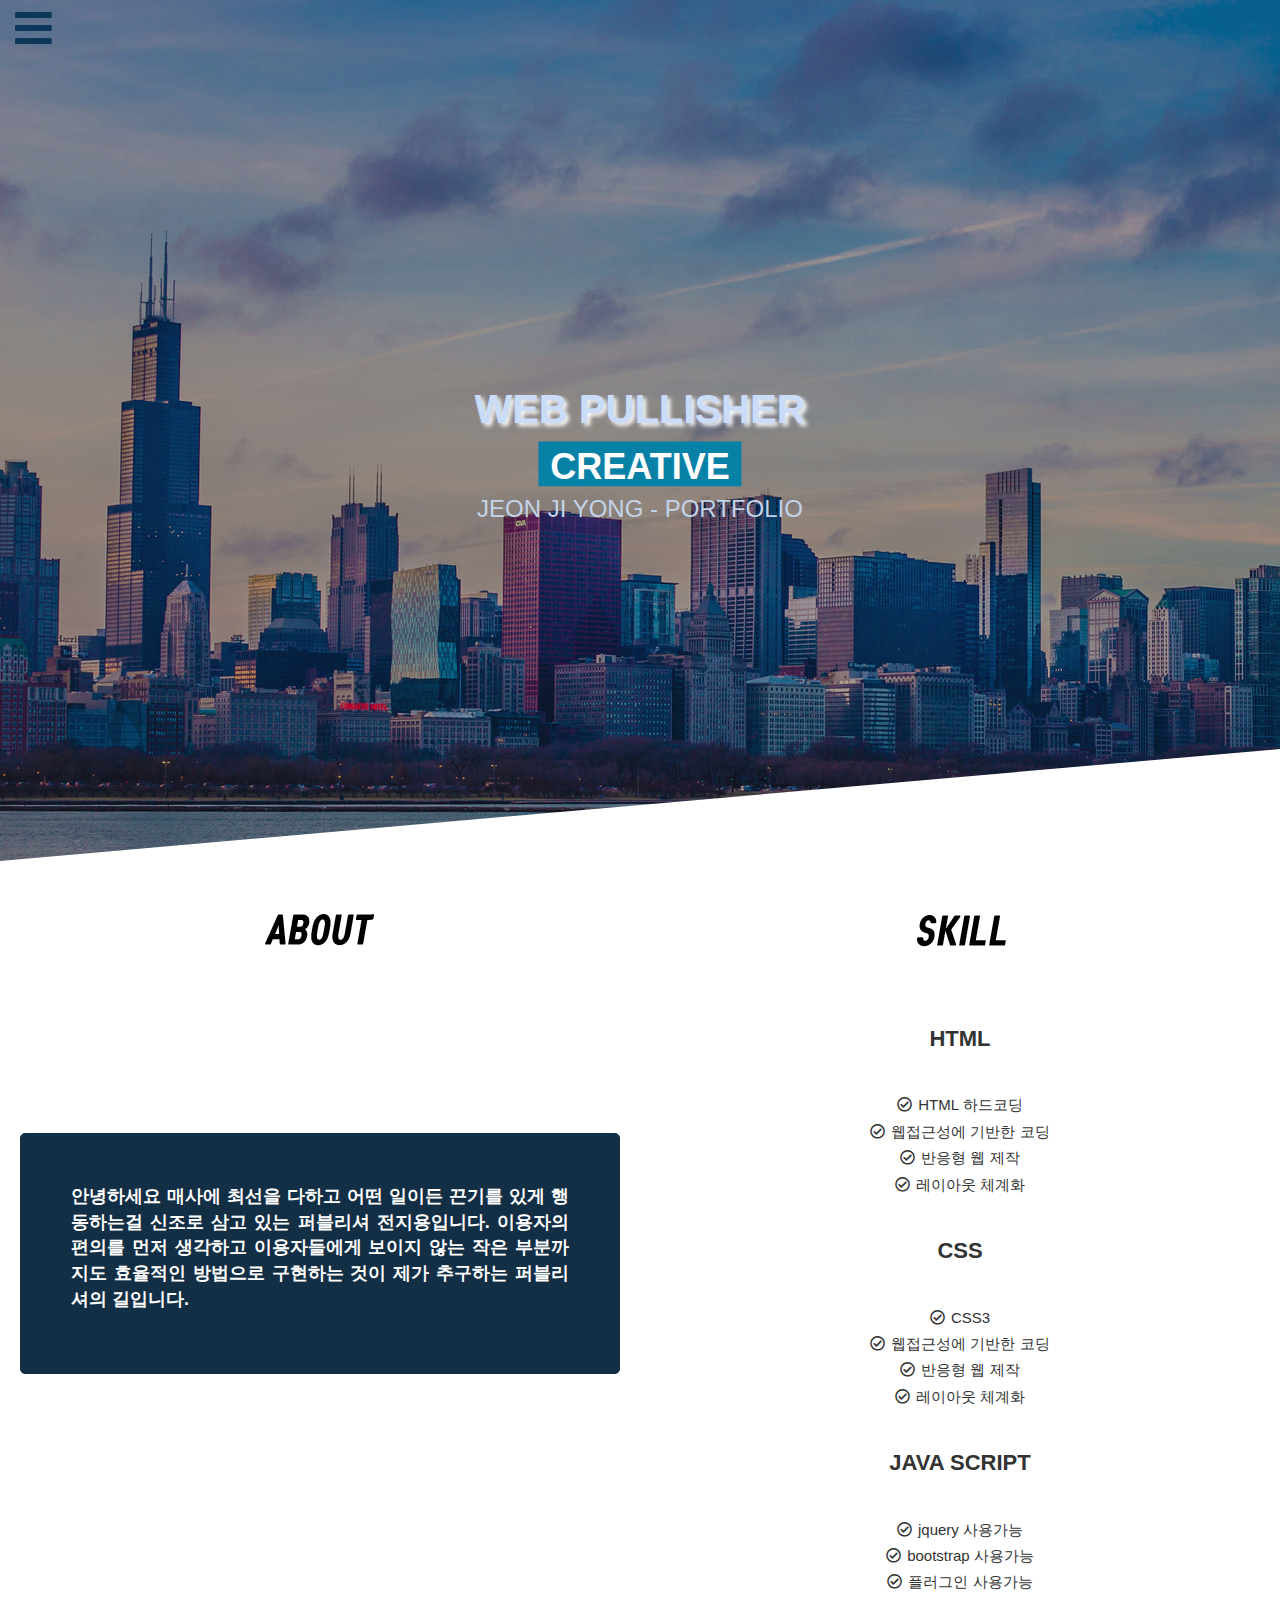
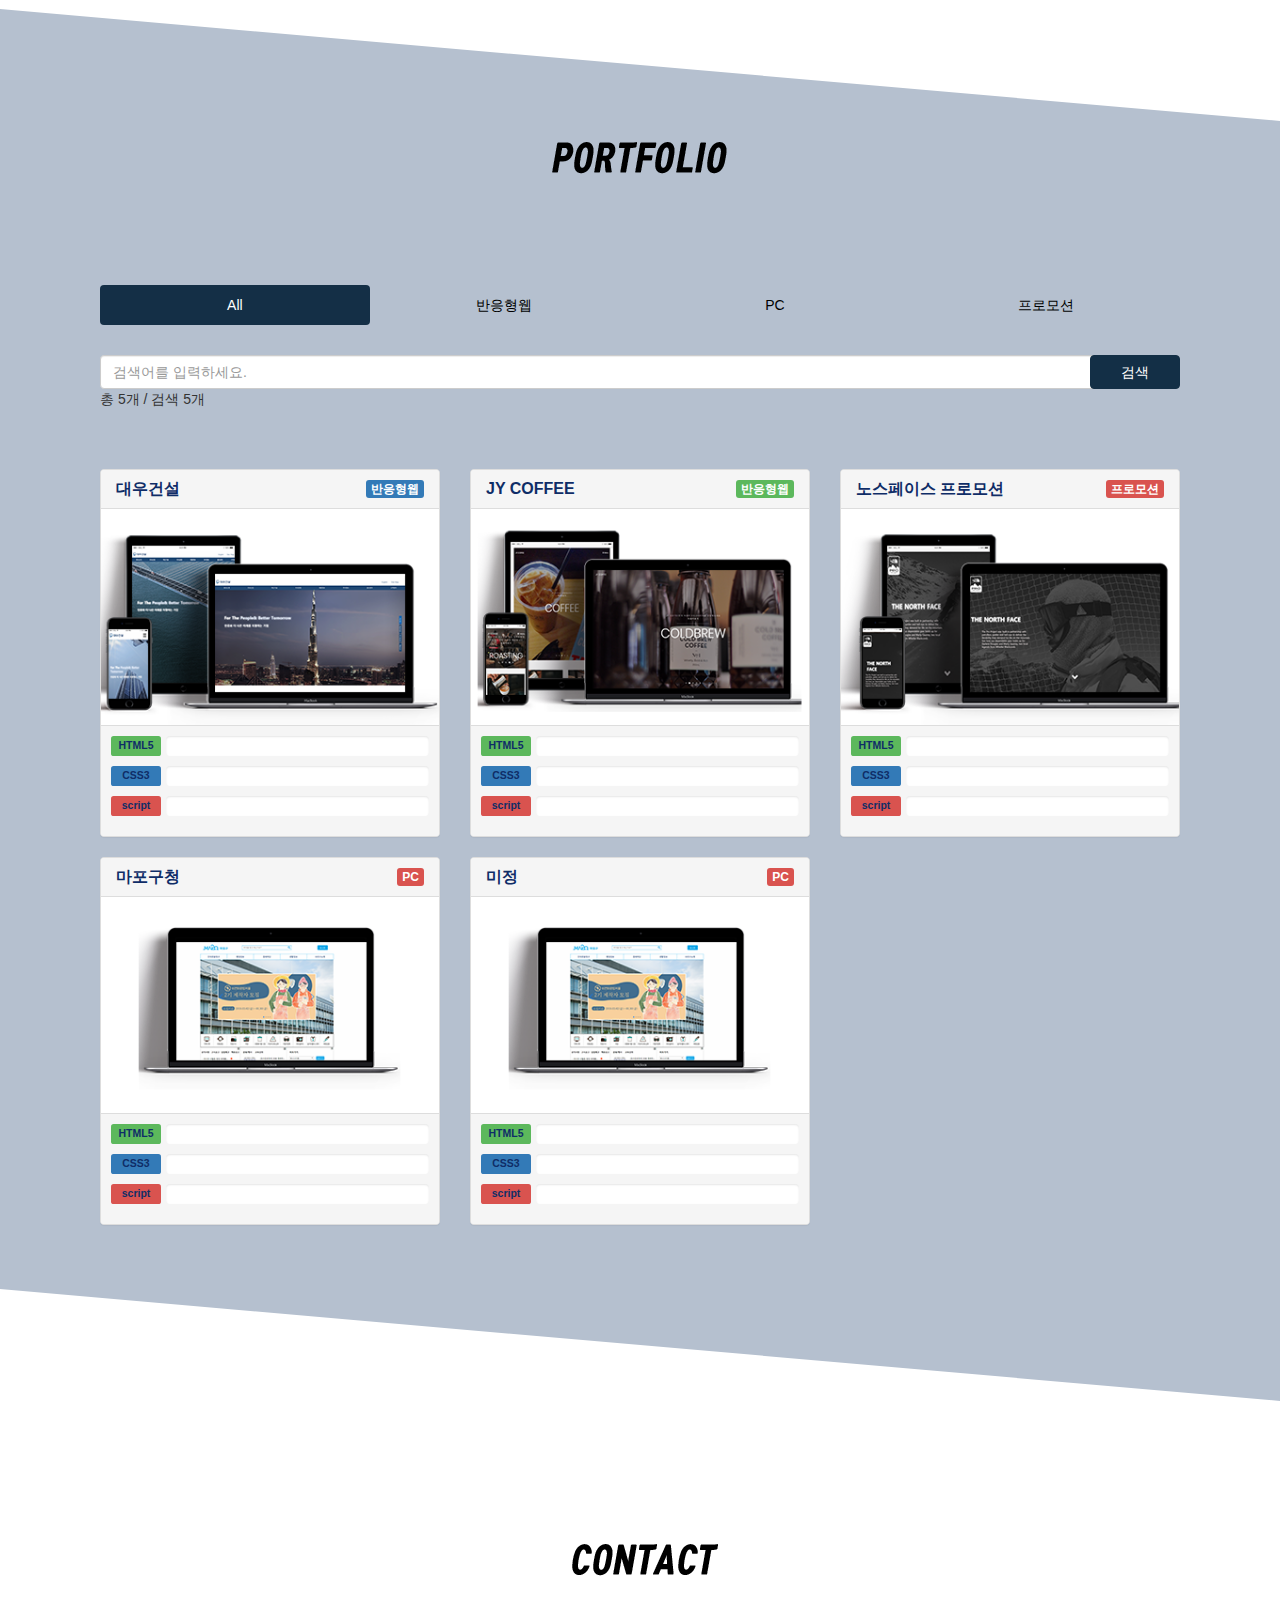
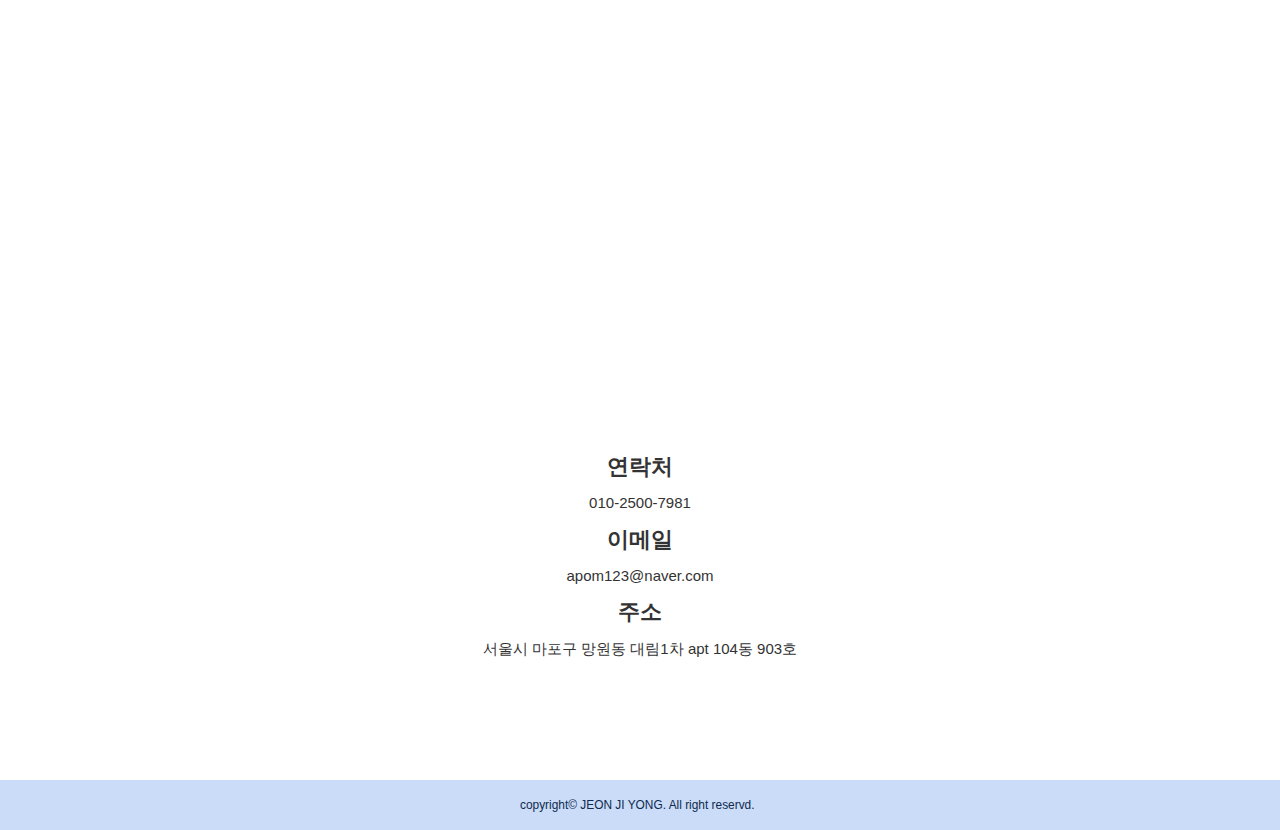
==== commit f9e38921: "dd" ====
--- a/main/index.html
+++ b/main/index.html
@@ -49,7 +49,13 @@
         <div class="left wow slideInLeft">
           <h1><img src="images/art-1.png" alt="about"></h1>
           <div class="txt">
-            <p>안녕하세요</p>
+             <p>
+              안녕하세요 매사에 최선을 다하고 어떤 일이든 끈기를 있게 행동하는걸 신조로 삼고 있는
+              퍼블리셔 전지용입니다.
+              이용자의 편의를 먼저 생각하고
+              이용자들에게 보이지 않는 작은 부분까지도
+              효율적인 방법으로 구현하는 것이 제가 추구하는 퍼블리셔의 길입니다.
+            </p>
           </div>
         </div>
         <div class="right wow slideInRight">
--- a/main/css/style.css
+++ b/main/css/style.css
@@ -118,6 +118,20 @@
    transform: skewY(-5deg) translateY(-95px);
     background: #fff;
   }
+.art1 .art1-wrap .left{position: relative;}
+.art1 .art1-wrap .left h1{margin-bottom: 180px;}
+.art1 .art1-wrap .left .txt{
+  font-size: 18px;
+  font-weight: bold;
+  padding: 50px;
+  text-align: justify;
+  width: 600px;
+  margin: auto;
+  border-radius: 5px;
+  border: 1px solid #132f46;
+  background: #132f46;
+  color: #fff;
+}
 /* .tri1{ z-index: 100; background: url(../images/bgtop1.png) no-repeat;} */
 .art1 .art1-wrap{overflow-x: hidden; text-align: center; transform: skewY(5deg);}
 .art1 .art1-wrap h1{margin-top: 100px;}
@@ -207,19 +221,47 @@
 
 /* 미디어 쿼리  */
 @media (max-width: 768px){
+  header nav > img {
+      position: absolute;
+      left: 50%;
+      transform: translateX(-50%);
+      top: 40px;}
   .art1{position: relative;}
   .art1 .art1-wrap{overflow-x: hidden; text-align: center;}
   .art1 .art1-wrap h1{margin-top: 55px;}
-  .art1 .art1-wrap .left{float: inherit; width: 100%; height: 100vh;}
-
-
+  .art1 .art1-wrap .left{float: inherit; width: 100%; height: 100vh; padding-top: 125px;}
 
   .art1 .art1-wrap .right{float: inherit; width: 100%; height: 100vh;}
-  .art1 .art1-wrap .right .txt{margin-top: 70px;}
+  .art1 .art1-wrap .right .txt{margin-top: 30px;}
   .art1 .art1-wrap .right .txt div p{font-size: 22px; font-weight: bold;}
-  .art1 .art1-wrap .right .txt ul{margin: 40px 0 40px 0;}
+  .art1 .art1-wrap .right .txt ul{margin: 20px 0 40px 0;}
   .art1 .art1-wrap .right .txt ul li{font-size: 15px; margin-bottom:5px;}
   .art1 .art1-wrap .right .txt ul li i{margin-right: 6px;}
-
-
-}
+  .art1 .art1-wrap .left .txt{
+    font-size: 18px;
+    font-weight: bold;
+    padding: 50px;
+    text-align: justify;
+    width: 380px;
+    margin: auto;
+    border-radius: 5px;
+    border: 1px solid #132f46;
+    background: #132f46;
+    color: #fff;
+  }
+
+}
+@media (min-width: 769px) and (max-width: 1250px){
+  .art1 .art1-wrap .left .txt{
+    font-size: 18px;
+    font-weight: bold;
+    padding: 50px;
+    text-align: justify;
+    width: 450px;
+    margin: auto;
+    border-radius: 5px;
+    border: 1px solid #132f46;
+    background: #132f46;
+    color: #fff;
+  }
+}
